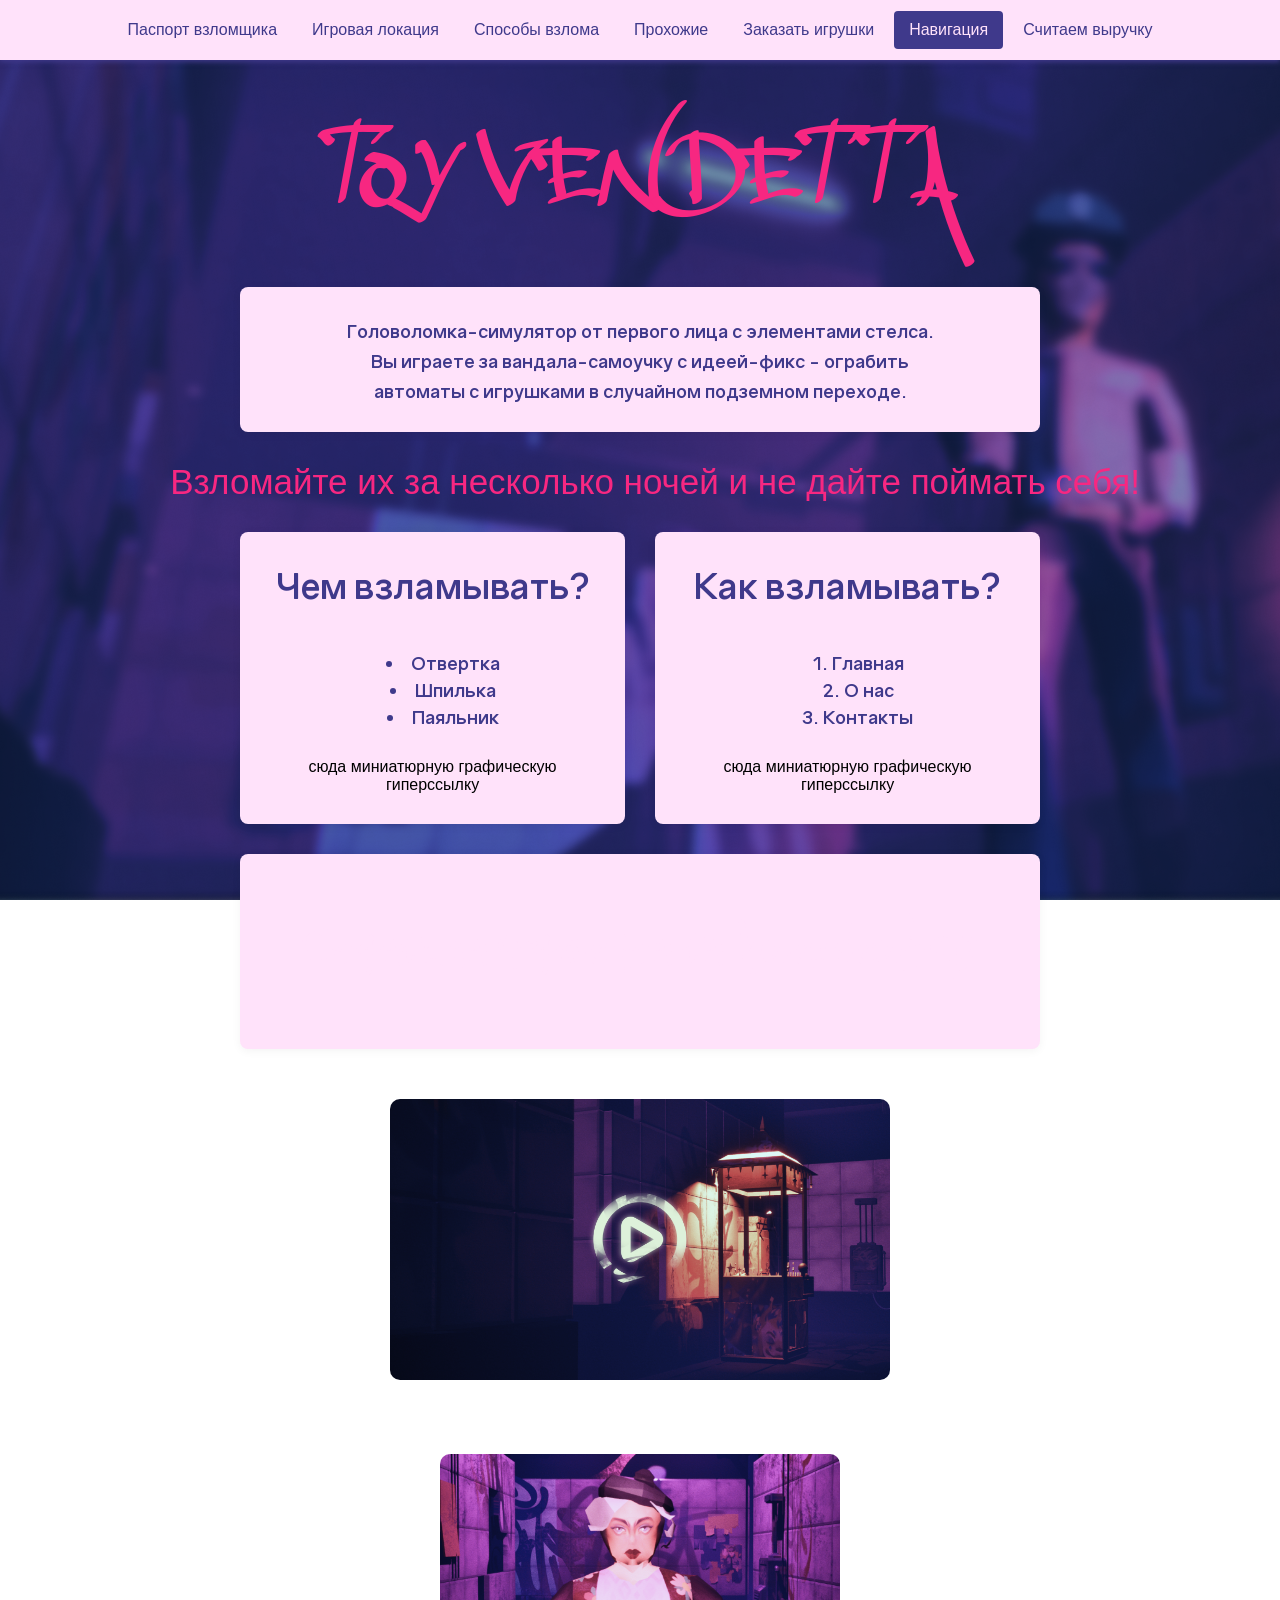
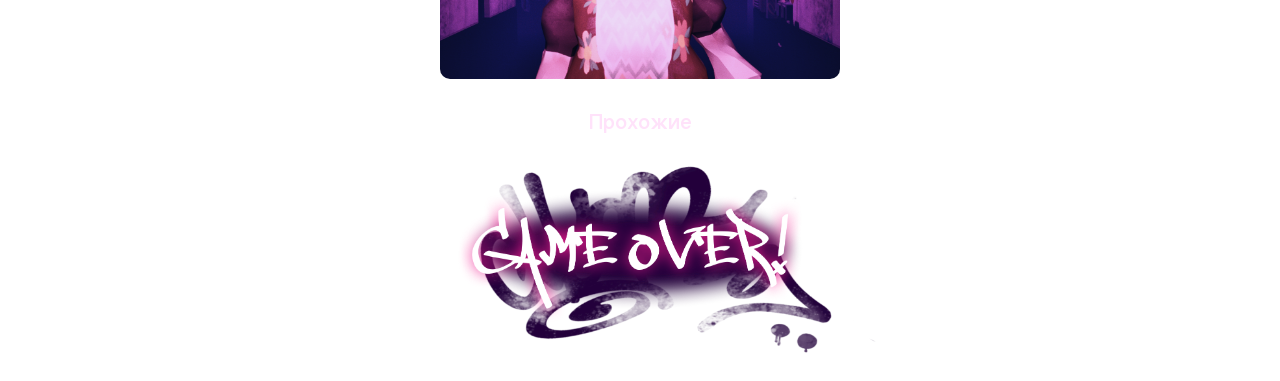
==== index.html @ fc7d69af "Test base materials" ====
<!DOCTYPE html>
<html lang="ru">
<head>
    <meta charset="UTF-8">
    <meta name="viewport" content="width=device-width, initial-scale=1.0">
    <title>Навигация</title>
    <!-- Подключаем внешний CSS файл -->
    <link rel="stylesheet" href="styles.css">
</head>
<body>

    <!-- Меню -->
    <nav class="navbar">
        <ul class="navbar-nav">
            <li><a href="./Passport.html">Паспорт взломщика</a></li>
            <li><a href="./Location.html">Игровая локация</a></li>
            <li><a href="./Howtohack.html">Способы взлома</a></li>
            <li><a href="./Strangers.html">Прохожие</a></li>
            <li><a href="./form.html">Заказать игрушки</a></li>
            <li><a href="./index.html" class="active">Навигация</a></li>
            <li><a href="./algebraic_problem.html">Считаем выручку</a></li>
        </ul>
    </nav>

    <h1 class="pink big thin tagtype">TOY VENDETTA</h1>

<div class="content-container center-text">
      <p class="purple small thin gravity">Головоломка-симулятор от первого лица с элементами стелса.</p>
         <p class="purple small thin gravity">Вы играете за вандала-самоучку с идеей-фикс - ограбить</p>
         <p class="purple small thin gravity">автоматы с игрушками в случайном подземном переходе.</p>
</div>

<h3 class="pink middle thin center-text">Взломайте их за несколько ночей и не дайте поймать себя!</h3>

<div class="content-row">
    <div class="content-container center-text">
    <h1 class="purple middle thin gravity">Чем взламывать?</h1>
         <ul>
            <li class="purple small thin gravity">Отвертка</li>
            <li class="purple small thin gravity">Шпилька</li>
            <li class="purple small thin gravity">Паяльник</li>
        </ul>
    сюда миниатюрную графическую гиперссылку
    </div>

    <div class="content-container center-text">
      <h1 class="purple middle thin gravity">Как взламывать?</h1>
        <ol>
            <li class="purple small thin gravity">Главная</li>
            <li class="purple small thin gravity">О нас</li>
            <li class="purple small thin gravity">Контакты</li>
        </ol>
     сюда миниатюрную графическую гиперссылку
    </div>
</div>

<div class="content-container center-text">
<p class="link-block">
    <a href="https://hsedesign.ru/project/toy-vendetta-gejm-dizajn-75f2f31fddfb4a32b605a07e4a5bf88e"
       class="highlight"
       target="_blank">Страница проекта на hse.design</a>
</p>
</div>

<p class="link-block">
    <a href="https://kinescope.io/v3mWEdd38wf9wGVhKZp3UG" target="_blank">
        <img src="video.jpg" alt="Страница проекта на hse.design" class="preview-img">
    </a>
</p>

<!-- див с картинкой-ссылкой и подписью -->
<div class="img-block">
    <a href="./Strangers.html">
        <img src="strangers.png" alt="Нажми, чтобы узнать, " class="img-block-img">
    </a>
    <p class="img-block-caption">Прохожие</p>
</div>

<img src="game_over.png" alt="Описание картинки">

</body>
</html>
---- styles.css ----
/* базовые настройки */
body {
    margin: 0;
    font-family: 'Verdana', Tahoma, Geneva, Verdana, sans-serif;
    background-image: url('background.png');
    background-size: cover;
    background-repeat: no-repeat;
    background-attachment: fixed;
    padding-top: 70px;
}

/* шрифты */
@font-face {
    font-family: 'tagtype';
    src: url('tagtype.ttf');
}
@font-face {
    font-family: 'gravity';
    src: url('gravity.ttf');
}

.tagtype { font-family: 'tagtype', sans-serif; }
.gravity { font-family: 'gravity', sans-serif; }

/* цвета и размеры */
.purple { color: #FFE2FA; }
.pink   { color: rgb(247, 39, 129); }

.big {
    font-size: 100px;
    margin-bottom: 40px;   /* ← отступ снизу */
}
.middle { font-size: 35px; }
.small  { font-size: 18px; }

.bold { font-weight: 700; }
.thin { font-weight: 100; }

/* навигационная панель */
.navbar {
    position: fixed;
    top: 0;
    left: 0;
    width: 100%;
    background-color: #FFE2FA;
    box-shadow: 0 2px 5px #3F398B;
    z-index: 1000;
}

.navbar-nav {
    display: flex;
    justify-content: center;
    align-items: center;
    list-style: none;
    margin: 0;
    padding: 0;
    height: 60px;
    gap: 5px;
}

.navbar-nav a {
    display: block;
    padding: 10px 15px;
    text-decoration: none;
    color: #3F398B;
    font-weight: 500;
    border-radius: 4px;
    transition: all 0.3s ease;
}

.navbar-nav a:hover {
    background-color: #3F398B;
    color: #FFE2FA;
}

.navbar-nav a.active {
    background-color: #3F398B;
    color: #FFE2FA;
}

/* заголовки и параграфы */
h1 {
    margin-top: 3px;
    margin-bottom: 30px;
    margin-left: 30px;
}

h3 {
    margin-top: 3px;
    margin-bottom: 30px;
    margin-left: 30px;
}

p {
    margin-top: 3px;
    margin-bottom: 0;
    margin-left: 30px;
}

p.tagtype {
    margin-top: 0;
    margin-bottom: 0;
}

/* контейнер контента */
.content-container {
    width: 740px;    /* ← ширина ровно 600px, не больше и не меньше */
    margin: 0 auto 30px auto;
    padding: 30px;
    background-color: #FFE2FA; /* запасной цвет */
    background-size: cover;        /* картинка растянута по размеру блока */
    background-position: center;   /* выравнивание по центру */
    background-repeat: no-repeat;  /* не повторять плиткой */
    border-radius: 8px;
    box-shadow: 0 2px 10px rgba(0, 0, 0, 0.05);
    display: flex;
    flex-direction: column;
    gap: 5px;
}

/* компенсация отступов у детей */
.content-container h1,
.content-container h3,
.content-container p {
    margin-left: 0;
}

/* текст внутри контейнера должен быть тёмным, а не сливаться с фоном */
.content-container .purple {
    color: #3F398B;
}

/* списки внутри контейнера — с маркерами и отступом (для дивов) */
.content-container ul,
.content-container ol {
    padding-left: 20px;
    list-style-position: inside;
}

/* списки внутри дивов, где текст центрируется */
.content-container.center-text ul {
    list-style-type: disc;
}
.content-container.center-text ol {
    list-style-type: decimal;
}

/* небольшие отступы между пунктами списка в дивах */
.content-container li {
    margin-bottom: 5px;
}

/* поля ввода */
.content-container textarea {
    width: 100%;
    box-sizing: border-box;
    padding: 8px;
    border: 1px solid #FFE2FA;
    border-radius: 4px;
    font-family: inherit;
}

.content-container input[type="number"],
.content-container input[type="text"] {
    padding: 5px;
    border: 1px solid #FFE2FA;
    border-radius: 4px;
}

.content-container input[type="button"] {
    padding: 8px 15px;
    background-color: #3F398B;
    color: #FFE2FA;
    border: none;
    border-radius: 4px;
    cursor: pointer;
    transition: background 0.3s;
}

.content-container input[type="button"]:hover {
    background-color: #3F398B;
    .content-container {
    width: 600px;    /* ← ширина ровно 600px, не больше и не меньше */
}
}

/* списки на странице (вне контейнеров) */
ul, ol {
    padding-left: 20px;
    margin-top: 10px;
    margin-bottom: 20px;
    list-style-position: inside;
}

/* центрирование текста вне контейнеров */
body > h1,
body > p,
body > ul,
body > ol {
    text-align: center;
}

body > ul,
body > ol {
    padding-left: 0;
    list-style-position: inside;
}

body > h1,
body > p {
    margin-left: 0;
}

/* блок со ссылкой (текст или картинка) */
.link-block {
    text-align: center;
    margin-top: 0;
    margin-bottom: 20px;
    margin-bottom: 30px;   /* ← отступ снизу */
}

/* ссылка */
.highlight {
    color: #FFE2FA;
    text-decoration: none;
    font-size: 60px;
    font-family: 'tagtype', sans-serif;
}

.highlight:hover {
    color: rgb(247, 39, 129);
}

/* картинка-ссылка */
.preview-img {
    display: inline-block;
    width: 100%;
    max-width: 500px;
    height: auto;
    border-radius: 10px;
    transition: transform 0.3s ease, box-shadow 0.3s ease;
}

.preview-img:hover {
    transform: scale(1.03);
    box-shadow: 0 8px 20px rgba(0, 0, 0, 0.25);
}

/* два блока в одну строку */
.content-row {
    display: flex;
    gap: 30px;
    max-width: 800px;
    margin: 0 auto 30px auto;
    align-items: flex-start;
}

.content-row .content-container {
    flex: 1;
    margin: 0;
    max-width: none;
}

/* на узких экранах — блоки в столбик */
@media (max-width: 700px) {
    .content-row {
        flex-direction: column;
    }
}

/* выравнивание текста по центру внутри дива */
.center-text {
    text-align: center;
}

img {
    max-width: 500px;    /* ← уменьшение: не больше 500px по ширине */
    width: 100%;         /* сжимается, если экран уже 500px */
    height: auto;        /* пропорции сохраняются */
    display: block;      /* убирает зазор под картинкой */
    margin: 20px auto;   /* ← центрирование по горизонтали + отступы сверху/снизу */
}

/* див с картинкой */
.img-block {
    display: flex;
    flex-direction: column;         /* картинка сверху, подпись снизу */
    align-items: center;            /* центрируем по горизонтали */
    text-align: center;
    margin: 30px auto;              /* отступы сверху/снизу + центрирование по горизонтали */
    max-width: 500px;               /* ограничение ширины дива */
}

/* картинка-ссылка */
.img-block-img {
    width: 100%;                    /* растягивается по ширине дива */
    max-width: 400px;               /* ← максимальная ширина картинки, меняй */
    height: auto;                   /* пропорции сохраняются */
    display: block;
    border-radius: 10px;            /* скругление углов */
    transition: transform 0.3s ease, box-shadow 0.3s ease;
}

/* эффект при наведении */
.img-block-img:hover {
    transform: scale(1.03);
    box-shadow: 0 8px 20px rgba(0, 0, 0, 0.25);
}

/* подпись под картинкой */
.img-block-caption {
    margin: 10px 0 0 0;             /* отступ от картинки */
    font-size: 20px;                /* ← размер шрифта */
    color: #FFE2FA;                 /* ← цвет текста */
    font-family: 'gravity', sans-serif;  /* ← шрифт */
    font-weight: 500;
    line-height: 1.2;
}
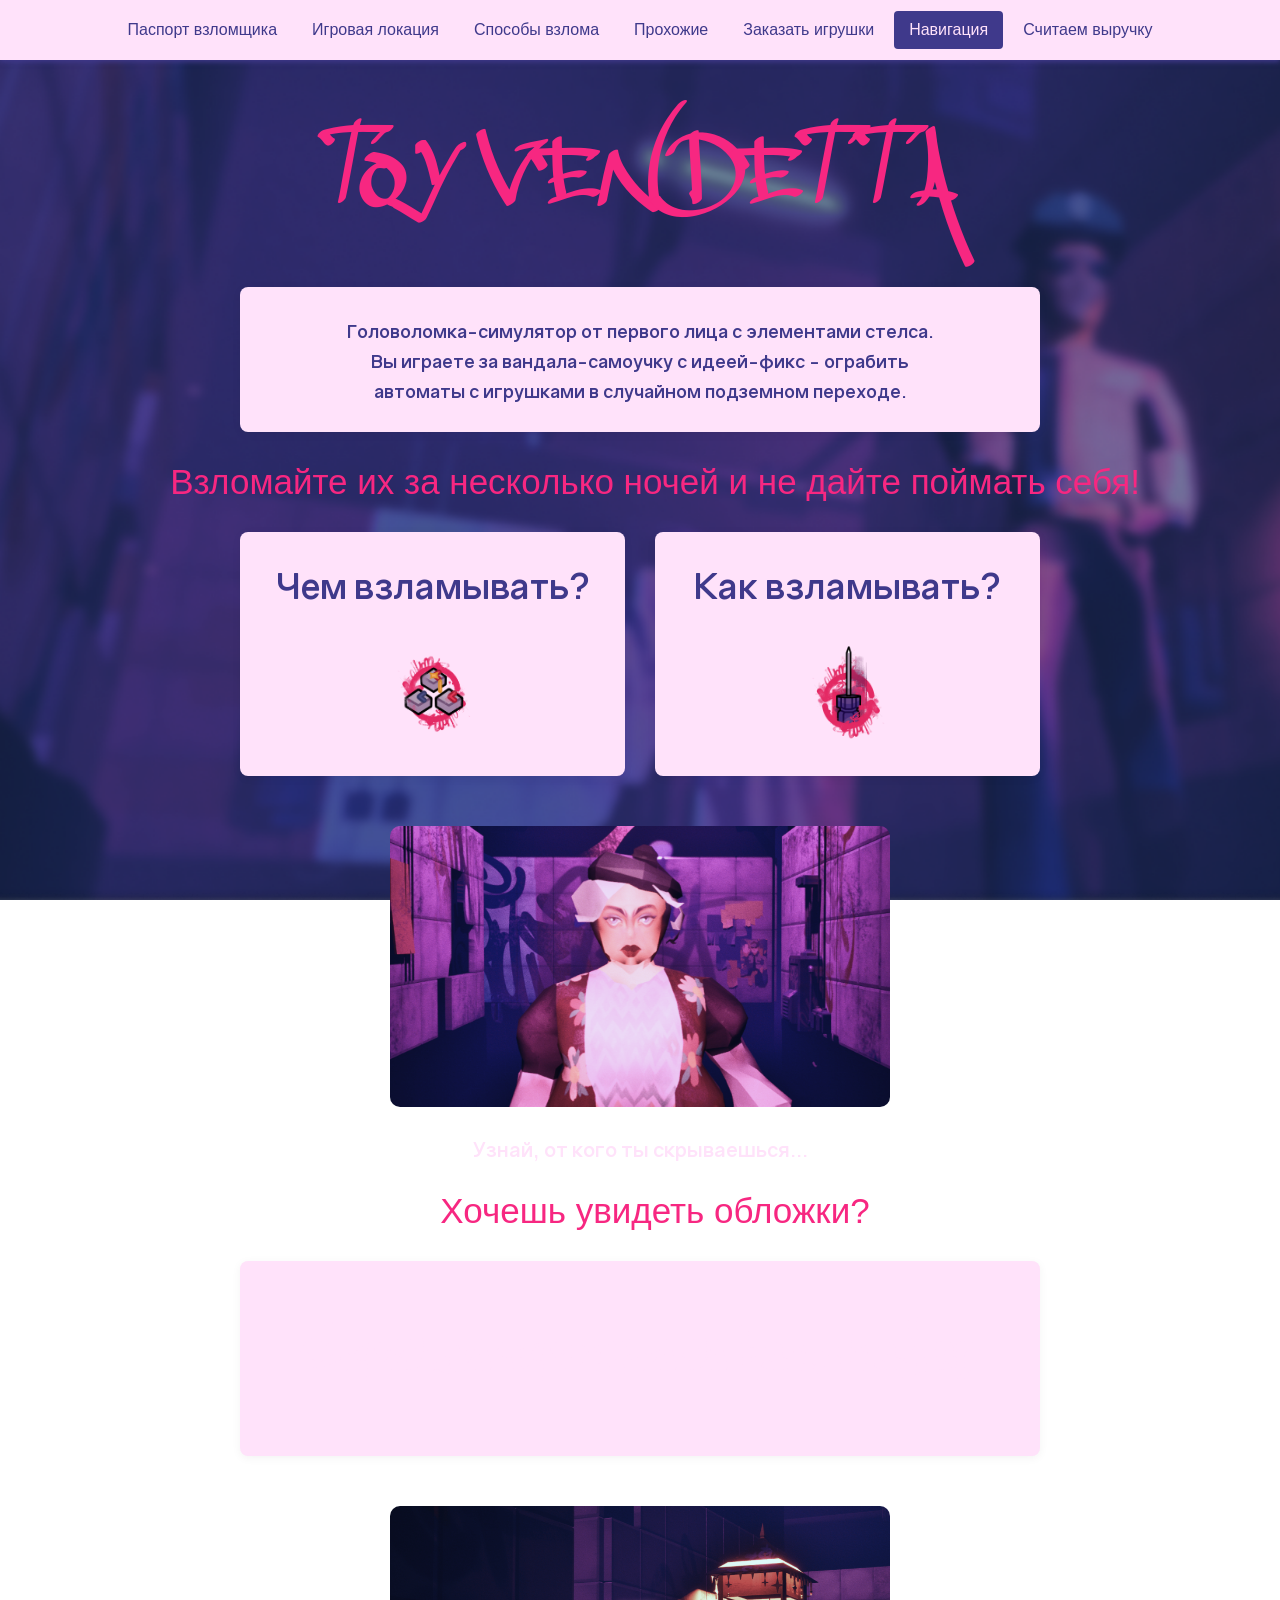
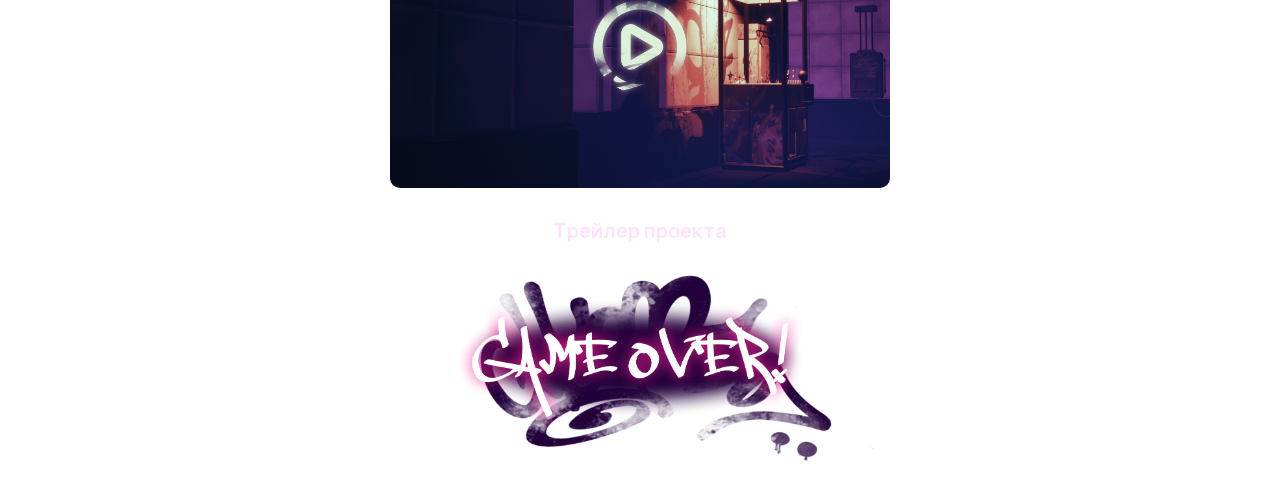
==== commit cbda94c4: "Iteration 1" ====
--- a/index.html
+++ b/index.html
@@ -34,25 +34,35 @@
 
 <div class="content-row">
     <div class="content-container center-text">
-    <h1 class="purple middle thin gravity">Чем взламывать?</h1>
-         <ul>
-            <li class="purple small thin gravity">Отвертка</li>
-            <li class="purple small thin gravity">Шпилька</li>
-            <li class="purple small thin gravity">Паяльник</li>
-        </ul>
-    сюда миниатюрную графическую гиперссылку
+        <h1 class="purple middle thin gravity">Чем взламывать?</h1>
+        <a href="Howtohack.html#What">
+            <div class="zoom-icon">
+                <img src="micro_2.png" alt="Чем взламывать">
+            </div>
+        </a>
     </div>
 
     <div class="content-container center-text">
-      <h1 class="purple middle thin gravity">Как взламывать?</h1>
-        <ol>
-            <li class="purple small thin gravity">Главная</li>
-            <li class="purple small thin gravity">О нас</li>
-            <li class="purple small thin gravity">Контакты</li>
-        </ol>
-     сюда миниатюрную графическую гиперссылку
+        <h1 class="purple middle thin gravity">Как взламывать?</h1>
+        <a href="Howtohack.html#How">
+            <div class="zoom-icon">
+                <img src="micro_1.png" alt="Как взламывать">
+            </div>
+        </a>
     </div>
 </div>
+
+<!-- див с картинкой-ссылкой и подписью -->
+<div class="img-block">
+    <a href="./Strangers.html">
+        <img src="strangers.png" alt="Нажми, чтобы узнать,от кого ты будешь скрываться... " class="img-block-img">
+    </a>
+    <p class="img-block-caption">Узнай, от кого ты скрываешься...</p>
+</div>
+
+<h3 class="pink middle thin center-text">
+    <a href="Location.html#Cover">Хочешь увидеть обложки?</a>
+</h3>
 
 <div class="content-container center-text">
 <p class="link-block">
@@ -62,21 +72,15 @@
 </p>
 </div>
 
-<p class="link-block">
-    <a href="https://kinescope.io/v3mWEdd38wf9wGVhKZp3UG" target="_blank">
-        <img src="video.jpg" alt="Страница проекта на hse.design" class="preview-img">
-    </a>
-</p>
-
 <!-- див с картинкой-ссылкой и подписью -->
 <div class="img-block">
-    <a href="./Strangers.html">
-        <img src="strangers.png" alt="Нажми, чтобы узнать, " class="img-block-img">
+    <a href="https://kinescope.io/v3mWEdd38wf9wGVhKZp3UG">
+        <img src="video.jpg" alt="Нажми, чтобы узнать,от кого ты будешь скрываться... " class="img-block-img">
     </a>
-    <p class="img-block-caption">Прохожие</p>
+    <p class="img-block-caption">Трейлер проекта</p>
 </div>
 
-<img src="game_over.png" alt="Описание картинки">
+<img src="game_over.png" alt="конец">
 
 </body>
 </html>
--- a/styles.css
+++ b/styles.css
@@ -28,7 +28,7 @@
 
 .big {
     font-size: 100px;
-    margin-bottom: 40px;   /* ← отступ снизу */
+    margin-bottom: 40px;
 }
 .middle { font-size: 35px; }
 .small  { font-size: 18px; }
@@ -104,13 +104,13 @@
 
 /* контейнер контента */
 .content-container {
-    width: 740px;    /* ← ширина ровно 600px, не больше и не меньше */
+    width: 740px;
     margin: 0 auto 30px auto;
     padding: 30px;
-    background-color: #FFE2FA; /* запасной цвет */
-    background-size: cover;        /* картинка растянута по размеру блока */
-    background-position: center;   /* выравнивание по центру */
-    background-repeat: no-repeat;  /* не повторять плиткой */
+    background-color: #FFE2FA;
+    background-size: cover;
+    background-position: center;
+    background-repeat: no-repeat;
     border-radius: 8px;
     box-shadow: 0 2px 10px rgba(0, 0, 0, 0.05);
     display: flex;
@@ -125,19 +125,18 @@
     margin-left: 0;
 }
 
-/* текст внутри контейнера должен быть тёмным, а не сливаться с фоном */
+/* текст внутри контейнера должен быть тёмным */
 .content-container .purple {
     color: #3F398B;
 }
 
-/* списки внутри контейнера — с маркерами и отступом (для дивов) */
+/* списки внутри контейнера */
 .content-container ul,
 .content-container ol {
     padding-left: 20px;
     list-style-position: inside;
 }
 
-/* списки внутри дивов, где текст центрируется */
 .content-container.center-text ul {
     list-style-type: disc;
 }
@@ -145,7 +144,6 @@
     list-style-type: decimal;
 }
 
-/* небольшие отступы между пунктами списка в дивах */
 .content-container li {
     margin-bottom: 5px;
 }
@@ -179,9 +177,6 @@
 
 .content-container input[type="button"]:hover {
     background-color: #3F398B;
-    .content-container {
-    width: 600px;    /* ← ширина ровно 600px, не больше и не меньше */
-}
 }
 
 /* списки на странице (вне контейнеров) */
@@ -215,8 +210,7 @@
 .link-block {
     text-align: center;
     margin-top: 0;
-    margin-bottom: 20px;
-    margin-bottom: 30px;   /* ← отступ снизу */
+    margin-bottom: 30px;
 }
 
 /* ссылка */
@@ -252,67 +246,397 @@
     gap: 30px;
     max-width: 800px;
     margin: 0 auto 30px auto;
-    align-items: flex-start;
+    align-items: stretch;   /* ← было flex-start, стало stretch — блоки одной высоты */
 }
 
 .content-row .content-container {
-    flex: 1;
+    flex: 1 1 0;            /* ← flex-grow: 1, flex-shrink: 1, flex-basis: 0 — блоки строго равны */
+    width: auto;            /* ← перебиваем .content-container { width: 740px } */
+    max-width: none;
     margin: 0;
-    max-width: none;
-}
-
-/* на узких экранах — блоки в столбик */
-@media (max-width: 700px) {
-    .content-row {
-        flex-direction: column;
-    }
-}
-
+    min-width: 0;           /* ← чтобы длинные слова не растягивали блок */
+}
 /* выравнивание текста по центру внутри дива */
 .center-text {
     text-align: center;
 }
 
+/* ===== ОБЩИЙ СТИЛЬ КАРТИНОК ===== */
 img {
-    max-width: 500px;    /* ← уменьшение: не больше 500px по ширине */
-    width: 100%;         /* сжимается, если экран уже 500px */
-    height: auto;        /* пропорции сохраняются */
-    display: block;      /* убирает зазор под картинкой */
-    margin: 20px auto;   /* ← центрирование по горизонтали + отступы сверху/снизу */
+    max-width: 500px;
+    width: 100%;
+    height: auto;
+    display: block;
+    margin: 20px auto;
 }
 
 /* див с картинкой */
 .img-block {
     display: flex;
-    flex-direction: column;         /* картинка сверху, подпись снизу */
-    align-items: center;            /* центрируем по горизонтали */
+    flex-direction: column;
+    align-items: center;
     text-align: center;
-    margin: 30px auto;              /* отступы сверху/снизу + центрирование по горизонтали */
-    max-width: 500px;               /* ограничение ширины дива */
-}
-
-/* картинка-ссылка */
+    margin: 30px auto;
+    max-width: 500px;
+}
+
 .img-block-img {
-    width: 100%;                    /* растягивается по ширине дива */
-    max-width: 400px;               /* ← максимальная ширина картинки, меняй */
-    height: auto;                   /* пропорции сохраняются */
-    display: block;
-    border-radius: 10px;            /* скругление углов */
+    width: 100%;
+    max-width: 600px;
+    height: auto;
+    display: block;
+    border-radius: 10px;
     transition: transform 0.3s ease, box-shadow 0.3s ease;
 }
 
-/* эффект при наведении */
 .img-block-img:hover {
     transform: scale(1.03);
-    box-shadow: 0 8px 20px rgba(0, 0, 0, 0.25);
-}
-
-/* подпись под картинкой */
+}
+
 .img-block-caption {
-    margin: 10px 0 0 0;             /* отступ от картинки */
-    font-size: 20px;                /* ← размер шрифта */
-    color: #FFE2FA;                 /* ← цвет текста */
-    font-family: 'gravity', sans-serif;  /* ← шрифт */
+    margin: 10px 0 0 0;
+    font-size: 20px;
+    color: #FFE2FA;
+    font-family: 'gravity', sans-serif;
     font-weight: 500;
     line-height: 1.2;
-}+}
+
+/* ===== ГАЛЕРЕЯ 1: КАРТИНКИ В ОДНУ СТРОКУ ===== */
+.gallery_howtohack {
+    display: flex;
+    flex-direction: row;
+    gap: 40px;
+    justify-content: center;
+    align-items: center;
+    flex-wrap: nowrap;
+    margin: 20px auto;
+}
+
+.gallery_howtohack img {
+    width: 800px;           /* ← уменьшил: 400px слишком много для двух картинок */
+    height: 500px;
+    max-width: 800px;       /* ← совпадает с width */
+    display: inline-block;
+    margin: 0;              /* ← ИСПРАВЛЕНО: было margin: 1 */
+    object-fit: cover;
+    border-radius: 8px;
+    transition: transform 0.3s ease, box-shadow 0.3s ease;
+}
+
+/* ===== ГАЛЕРЕЯ 2: КАРТИНКИ В ОДНУ СТРОКУ ===== */
+.gallery_cover {
+    display: flex;
+    flex-direction: row;
+    gap: 40px;
+    justify-content: center;
+    align-items: center;
+    flex-wrap: nowrap;
+    margin: 20px auto;
+}
+
+.gallery_cover img {
+    width: 800px;           /* ← уменьшил: 400px слишком много для двух картинок */
+    height: 1200px;
+    max-width: 800px;       /* ← совпадает с width */
+    display: inline-block;
+    margin: 0;              /* ← ИСПРАВЛЕНО: было margin: 1 */
+    object-fit: cover;
+    border-radius: 8px;
+    transition: transform 0.3s ease, box-shadow 0.3s ease;
+}
+
+/* Контейнер-обёртка, который будет зумиться */
+.zoom-icon {
+    display: inline-block;    /* чтобы div был по размеру картинки, а не на всю ширину */
+    width: 100px;              /* задаём размер блока */
+    height: 100px;
+    transition: transform 0.3s ease;  /* плавность */
+    cursor: pointer;
+}
+
+/* Картинка внутри блока — просто заполняет его */
+.zoom-icon img {А
+    width: 100%;
+    height: 100%;
+    max-width: none;          /* перебиваем общий img { max-width: 500px } */
+    display: block;           /* убираем зазор под картинкой */
+    margin: 0;                /* перебиваем общий img { margin: 20px auto } */
+    object-fit: cover;
+    border-radius: 8px;
+}
+
+h3 a {
+    color: inherit;         /* наследует цвет от h3 (.pink) */
+    text-decoration: none;  /* убирает подчёркивание */
+}
+
+h3 a:hover {
+    color: rgb(247, 39, 129);  /* или ваш цвет при наведении */
+}
+
+/* Зум при наведении НА БЛОК */
+.zoom-icon:hover {
+    transform: scale(1.3);
+    position: relative;
+    z-index: 10;
+}
+#What,
+#How {
+    scroll-margin-top: 80px;
+}
+/* ===== ТАБЛИЦА ПО ЗАДАНИЮ ===== */
+
+/* Ссылки-якоря не должны ломать поток */
+a[id] {
+    scroll-margin-top: 80px;
+    display: block;
+    height: 0;
+    visibility: hidden;
+}
+
+/* Подпись под картинкой в ячейке */
+.caption {
+    display: block;
+    font-size: 12px;
+    text-align: center;
+    color: #3F398B;
+}
+
+/* Текст поверх фоновой картинки — с подложкой, чтобы читался */
+.on-bg {
+    background-color: rgba(255, 226, 250, 0.7);
+    padding: 4px 8px;
+    border-radius: 4px;
+    font-weight: 600;
+    color: #3F398B;
+}
+
+/* Заголовки внутри таблицы */
+table h2,
+table h3 {
+    margin-top: 0;
+    color: #3F398B;
+}
+
+/* Параграфы внутри таблицы */
+table p {
+    margin: 0 0 8px 0;
+    color: #333;
+}
+
+/* Общий стиль картинок внутри таблицы — перебиваем общий img */
+table img {
+    max-width: 100%;
+    height: auto;
+    display: block;
+    margin: 0;
+}
+
+/* Картинки с выравниванием влево/вправо внутри ячейки */
+td[align="right"] img {
+    margin-left: auto;
+    margin-right: 0;
+}
+
+/* Ссылки в нижней части страницы */
+p a {
+    color: #3F398B;
+    text-decoration: none;
+    font-weight: 600;
+    padding: 0 5px;
+}
+
+p a:hover {
+    color: rgb(247, 39, 129);
+    text-decoration: underline;
+}
+
+/* ===== ТАБЛИЦА ПО ЗАДАНИЮ ===== */
+
+/* Якоря не ломают поток и учитывают фиксированное меню */
+a[id] {
+    scroll-margin-top: 80px;
+    display: block;
+    height: 0;
+    visibility: hidden;
+}
+
+/* Подпись под картинкой в ячейке */
+.caption {
+    display: block;
+    font-size: 12px;
+    text-align: center;
+    color: #3F398B;
+    font-family: 'gravity', sans-serif;
+}
+
+/* Текст поверх фоновой картинки — с подложкой, чтобы читался */
+.on-bg {
+    background-color: rgba(255, 226, 250, 0.8);
+    padding: 4px 10px;
+    border-radius: 4px;
+    font-weight: 600;
+    color: #3F398B;
+    font-family: 'gravity', sans-serif;
+    display: inline-block;
+}
+
+/* Заголовки внутри таблицы */
+table h2,
+table h3 {
+    margin-top: 0;
+    color: #3F398B;
+    font-family: 'gravity', sans-serif;
+}
+
+/* Параграфы внутри таблицы */
+table p {
+    margin: 0 0 8px 0;
+    color: #333;
+}
+
+/* Общий стиль картинок внутри таблицы — перебиваем общий img */
+table img {
+    max-width: 100%;
+    height: auto;
+    display: block;
+    margin: 0;
+}
+
+/* Картинки с выравниванием вправо внутри ячейки */
+td[align="right"] img {
+    margin-left: auto;
+    margin-right: 0;
+}
+
+/* Ссылки в нижней части страницы */
+p a {
+    color: #3F398B;
+    text-decoration: none;
+    font-weight: 600;
+    padding: 0 5px;
+}
+
+p a:hover {
+    color: rgb(247, 39, 129);
+    text-decoration: underline;
+}
+
+/* Утолщаем границы всех ячеек таблицы */
+table td,
+table th {
+    border: 5px solid red;
+}
+
+/* Убираем двойные линии, если они есть */
+table {
+    border-collapse: separate;
+    border-spacing: 15px;
+}
+
+/* ============================================ */
+/* ============== ПАСПОРТ ВЗЛОМЩИКА =========== */
+/* ============================================ */
+
+/* --- Контейнер паспорта ---
+   Это "рамка", внутри которой позиционируются все элементы.
+   Здесь задаётся фон-шаблон и размеры паспорта.
+   Фон привязан именно к этому блоку, а не ко всей странице. */
+.passport {
+    position: relative;              /* точка отсчёта для всех absolute-детей */
+    width: 1366px;                   /* ширина паспорта (как у шаблона) */
+    height: 768px;                   /* высота паспорта (как у шаблона) */
+    margin: 80px auto 0 auto;        /* 80px от меню сверху + центрирование по горизонтали */
+    background-image: url('passport_shablon.png');  /* картинка-шаблон паспорта */
+    background-size: cover;          /* растянуть на весь блок */
+    background-position: center top; /* выровнять по центру сверху */
+    background-repeat: no-repeat;    /* не повторять плиткой */
+}
+
+/* --- Общие стили для ВСЕХ строк паспорта ---
+   Применяется к каждому <div>, который лежит прямо внутри .passport.
+   Здесь задаётся: absolute, цвет текста, шрифт, размер.
+   Если нужно поменять цвет ВСЕГО текста паспорта — меняй здесь. */
+.passport > div {
+    position: absolute;              /* координаты left/top от угла .passport */
+    color: #000000;                  /* чёрный цвет текста (перебивает белый из styles.css) */
+    font-family: 'Verdana', sans-serif;
+    font-size: 14px;                 /* размер шрифта всех строк */
+    font-weight: 600;                /* полужирный — чтобы читалось на шаблоне */
+}
+
+/* ============================================ */
+/* ============ КООРДИНАТЫ СТРОК ============== */
+/* ============================================ */
+/* left  → сдвиг от ЛЕВОГО края паспорта (больше = правее)  */
+/* top   → сдвиг от ВЕРХНЕГО края паспорта (больше = ниже)  */
+/* width → ширина блока (для длинного текста, чтобы переносился) */
+/* ============================================ */
+
+/* --- Строка "Отделом УФМС России по г. Москве по району Хамовники" ---
+   Самая длинная строка, поэтому ей задана width — чтобы текст
+   переносился на несколько строк, а не растягивался в одну линию. */
+.passport .issued {
+    left: 700px;                     /* сдвиг вправо */
+    top: 200px;                      /* сдвиг вниз */
+    width: 500px;                    /* ограничение ширины — текст переносится */
+}
+
+/* --- Строка "02.04.2022" (дата выдачи) ---
+   Короткая строка, width не нужна. */
+.passport .date_of_issue {
+    left: 700px;
+    top: 240px;
+}
+
+/* --- Строка "Кришталь" (фамилия) ---
+   Первая строка ФИО. От неё отсчитываются остальные строки ФИО. */
+.passport .fio {
+    left: 700px;
+    top: 400px;
+}
+
+/* --- Строка "Елена" (имя) ---
+   Обычно на 30px ниже фамилии. */
+.passport .name {
+    left: 700px;
+    top: 430px;
+}
+
+/* --- Строка "Владимировна" (отчество) ---
+   Ещё на 30px ниже имени. */
+.passport .middle_name {
+    left: 700px;
+    top: 460px;
+}
+
+/* --- Строка "Жен" (пол) ---
+   Ниже отчества. */
+.passport .gender {
+    left: 700px;
+    top: 490px;
+}
+
+/* --- Строка "14.03.2006" (дата рождения) ---
+   Самая нижняя строка в блоке ФИО. */
+.passport .data_b {
+    left: 700px;
+    top: 520px;
+}
+
+/* --- Паспорт --- */
+.passport .img {
+    left: 50%;                       /* сдвиг к центру по горизонтали */
+    top: 50%;                        /* сдвиг к центру по вертикали */
+    transform: translate(-50%, -50%); /* компенсация: сдвигает на половину своего размера */
+}
+
+/* --- Сама картинка внутри .img ---
+   Здесь задаются размеры фото и его обрезка. */
+.passport .img img {
+    display: block;                  /* убирает зазор под картинкой */
+    width: 600px;                    /* ширина фото */
+    height: 700px;                   /* высота фото */
+    object-fit: cover;               /* фото заполняет рамку, обрезая лишнее */
+}
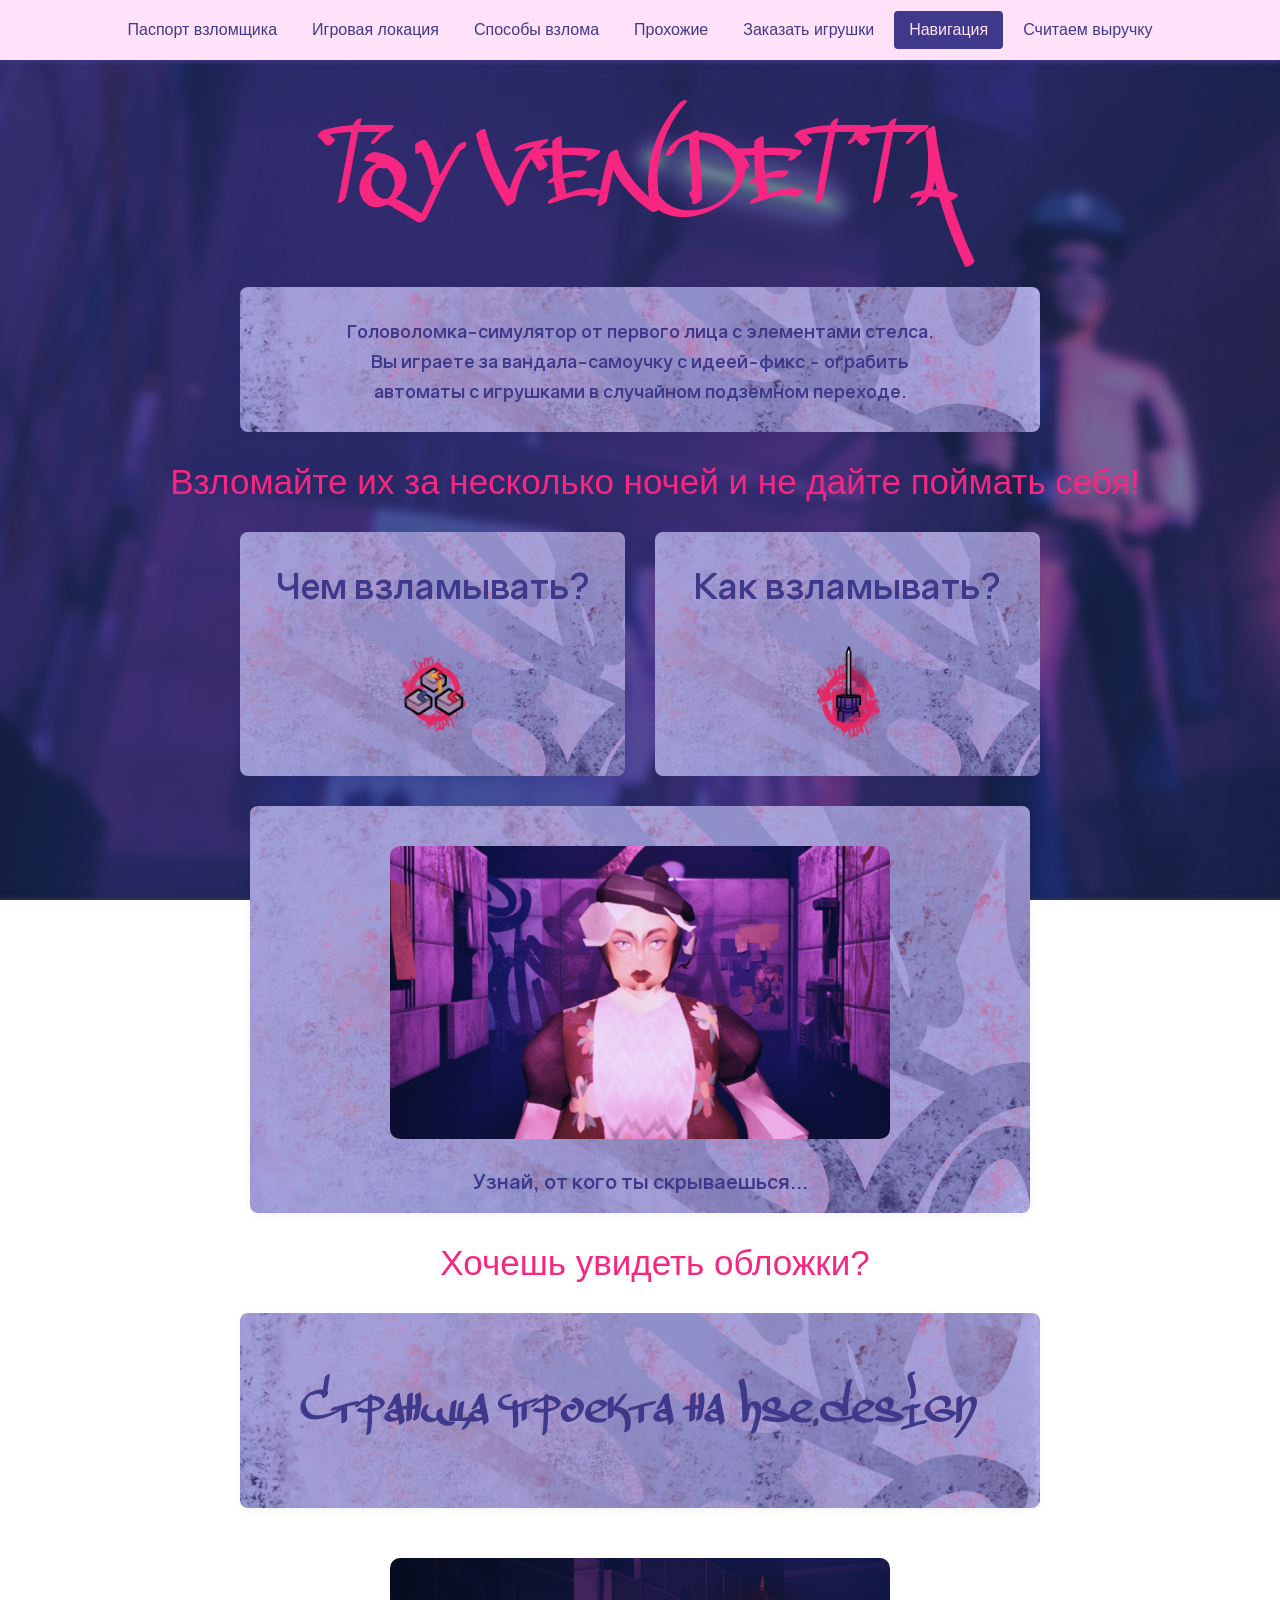
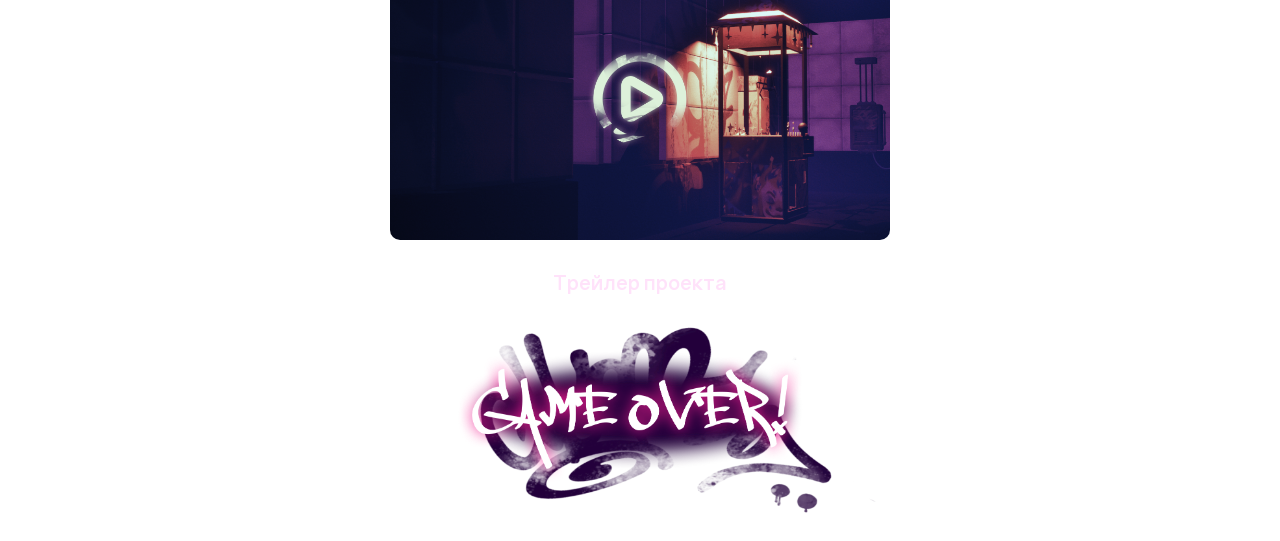
==== commit 6025c717: "Final" ====
--- a/index.html
+++ b/index.html
@@ -24,7 +24,7 @@
 
     <h1 class="pink big thin tagtype">TOY VENDETTA</h1>
 
-<div class="content-container center-text">
+<div class="content-container center-text bg-div-3">
       <p class="purple small thin gravity">Головоломка-симулятор от первого лица с элементами стелса.</p>
          <p class="purple small thin gravity">Вы играете за вандала-самоучку с идеей-фикс - ограбить</p>
          <p class="purple small thin gravity">автоматы с игрушками в случайном подземном переходе.</p>
@@ -33,7 +33,7 @@
 <h3 class="pink middle thin center-text">Взломайте их за несколько ночей и не дайте поймать себя!</h3>
 
 <div class="content-row">
-    <div class="content-container center-text">
+    <div class="content-container center-text bg-div-3">
         <h1 class="purple middle thin gravity">Чем взламывать?</h1>
         <a href="Howtohack.html#What">
             <div class="zoom-icon">
@@ -42,7 +42,7 @@
         </a>
     </div>
 
-    <div class="content-container center-text">
+    <div class="content-container center-text bg-div-3">
         <h1 class="purple middle thin gravity">Как взламывать?</h1>
         <a href="Howtohack.html#How">
             <div class="zoom-icon">
@@ -52,19 +52,21 @@
     </div>
 </div>
 
-<!-- див с картинкой-ссылкой и подписью -->
-<div class="img-block">
-    <a href="./Strangers.html">
-        <img src="strangers.png" alt="Нажми, чтобы узнать,от кого ты будешь скрываться... " class="img-block-img">
-    </a>
-    <p class="img-block-caption">Узнай, от кого ты скрываешься...</p>
+<!-- Див с фоном div_3, внутри которого картинка-ссылка и подпись -->
+<div class="content-container center-text bg-div-3" style="padding: 20px;">
+    <div class="img-block" style="margin: 0 auto;">
+        <a href="./Strangers.html">
+            <img src="strangers.png" alt="Нажми, чтобы узнать, от кого ты будешь скрываться..." class="img-block-img">
+        </a>
+        <p class="img-block-caption" style="color: #3F398B; gravity; middle margin-top: 15px;">Узнай, от кого ты скрываешься...</p>
+    </div>
 </div>
 
 <h3 class="pink middle thin center-text">
     <a href="Location.html#Cover">Хочешь увидеть обложки?</a>
 </h3>
 
-<div class="content-container center-text">
+<div class="content-container center-text bg-div-3">
 <p class="link-block">
     <a href="https://hsedesign.ru/project/toy-vendetta-gejm-dizajn-75f2f31fddfb4a32b605a07e4a5bf88e"
        class="highlight"
--- a/styles.css
+++ b/styles.css
@@ -26,10 +26,7 @@
 .purple { color: #FFE2FA; }
 .pink   { color: rgb(247, 39, 129); }
 
-.big {
-    font-size: 100px;
-    margin-bottom: 40px;
-}
+.big { font-size: 100px; margin-bottom: 40px; }
 .middle { font-size: 35px; }
 .small  { font-size: 18px; }
 
@@ -68,24 +65,14 @@
     transition: all 0.3s ease;
 }
 
-.navbar-nav a:hover {
-    background-color: #3F398B;
-    color: #FFE2FA;
-}
-
+.navbar-nav a:hover,
 .navbar-nav a.active {
     background-color: #3F398B;
     color: #FFE2FA;
 }
 
 /* заголовки и параграфы */
-h1 {
-    margin-top: 3px;
-    margin-bottom: 30px;
-    margin-left: 30px;
-}
-
-h3 {
+h1, h3 {
     margin-top: 3px;
     margin-bottom: 30px;
     margin-left: 30px;
@@ -137,16 +124,9 @@
     list-style-position: inside;
 }
 
-.content-container.center-text ul {
-    list-style-type: disc;
-}
-.content-container.center-text ol {
-    list-style-type: decimal;
-}
-
-.content-container li {
-    margin-bottom: 5px;
-}
+.content-container.center-text ul { list-style-type: disc; }
+.content-container.center-text ol { list-style-type: decimal; }
+.content-container li { margin-bottom: 5px; }
 
 /* поля ввода */
 .content-container textarea {
@@ -206,19 +186,19 @@
     margin-left: 0;
 }
 
-/* блок со ссылкой (текст или картинка) */
+/* блок со ссылкой */
 .link-block {
     text-align: center;
     margin-top: 0;
     margin-bottom: 30px;
 }
 
-/* ссылка */
 .highlight {
-    color: #FFE2FA;
+    color: #3F398B;
     text-decoration: none;
     font-size: 60px;
     font-family: 'tagtype', sans-serif;
+    font-weight: 100; /* Принудительно тонкий шрифт */
 }
 
 .highlight:hover {
@@ -246,22 +226,20 @@
     gap: 30px;
     max-width: 800px;
     margin: 0 auto 30px auto;
-    align-items: stretch;   /* ← было flex-start, стало stretch — блоки одной высоты */
+    align-items: stretch;
 }
 
 .content-row .content-container {
-    flex: 1 1 0;            /* ← flex-grow: 1, flex-shrink: 1, flex-basis: 0 — блоки строго равны */
-    width: auto;            /* ← перебиваем .content-container { width: 740px } */
+    flex: 1 1 0;
+    width: auto;
     max-width: none;
     margin: 0;
-    min-width: 0;           /* ← чтобы длинные слова не растягивали блок */
-}
-/* выравнивание текста по центру внутри дива */
-.center-text {
-    text-align: center;
-}
-
-/* ===== ОБЩИЙ СТИЛЬ КАРТИНОК ===== */
+    min-width: 0;
+}
+
+.center-text { text-align: center; }
+
+/* стили картинок */
 img {
     max-width: 500px;
     width: 100%;
@@ -270,7 +248,6 @@
     margin: 20px auto;
 }
 
-/* див с картинкой */
 .img-block {
     display: flex;
     flex-direction: column;
@@ -302,92 +279,95 @@
     line-height: 1.2;
 }
 
-/* ===== ГАЛЕРЕЯ 1: КАРТИНКИ В ОДНУ СТРОКУ ===== */
+/* ========================================= */
+/* ГАЛЕРЕЯ: Инструменты и Алгоритм           */
+/* ========================================= */
 .gallery_howtohack {
     display: flex;
     flex-direction: row;
-    gap: 40px;
+    gap: 20px;               
+    justify-content: center; 
+    align-items: center;
+    flex-wrap: wrap;         
+    margin: 20px auto;       
+    max-width: 1000px;       
+    width: 100%;             
+}
+
+.gallery_howtohack img {
+    width: 31%;              /* Ровно по 3 штуки в ряд */
+    height: 250px;           
+    max-width: none;         
+    display: block;
+    margin: 0;
+    object-fit: cover;       
+    border-radius: 8px;
+    transition: transform 0.3s ease, box-shadow 0.3s ease;
+}
+
+/* ========================================= */
+/* ГАЛЕРЕЯ: Обложки                          */
+/* ========================================= */
+.gallery_cover {
+    display: flex;
+    flex-direction: row;
+    gap: 20px;               
     justify-content: center;
     align-items: center;
     flex-wrap: nowrap;
     margin: 20px auto;
-}
-
-.gallery_howtohack img {
-    width: 800px;           /* ← уменьшил: 400px слишком много для двух картинок */
-    height: 500px;
-    max-width: 800px;       /* ← совпадает с width */
+    max-width: 1200px;       
+    padding: 0 20px;         
+}
+
+.gallery_cover img {
+    width: 32%;              
+    height: auto;            
+    max-height: 800px;       
+    object-fit: cover;       
+    border-radius: 8px;
+    transition: transform 0.3s ease, box-shadow 0.3s ease;
+}
+
+/* блок с зумом */
+.zoom-icon {
     display: inline-block;
-    margin: 0;              /* ← ИСПРАВЛЕНО: было margin: 1 */
+    width: 100px;
+    height: 100px;
+    transition: transform 0.3s ease;
+    cursor: pointer;
+}
+
+.zoom-icon img {
+    width: 100%;
+    height: 100%;
+    max-width: none;
+    display: block;
+    margin: 0;
     object-fit: cover;
     border-radius: 8px;
-    transition: transform 0.3s ease, box-shadow 0.3s ease;
-}
-
-/* ===== ГАЛЕРЕЯ 2: КАРТИНКИ В ОДНУ СТРОКУ ===== */
-.gallery_cover {
-    display: flex;
-    flex-direction: row;
-    gap: 40px;
-    justify-content: center;
-    align-items: center;
-    flex-wrap: nowrap;
-    margin: 20px auto;
-}
-
-.gallery_cover img {
-    width: 800px;           /* ← уменьшил: 400px слишком много для двух картинок */
-    height: 1200px;
-    max-width: 800px;       /* ← совпадает с width */
-    display: inline-block;
-    margin: 0;              /* ← ИСПРАВЛЕНО: было margin: 1 */
-    object-fit: cover;
-    border-radius: 8px;
-    transition: transform 0.3s ease, box-shadow 0.3s ease;
-}
-
-/* Контейнер-обёртка, который будет зумиться */
-.zoom-icon {
-    display: inline-block;    /* чтобы div был по размеру картинки, а не на всю ширину */
-    width: 100px;              /* задаём размер блока */
-    height: 100px;
-    transition: transform 0.3s ease;  /* плавность */
-    cursor: pointer;
-}
-
-/* Картинка внутри блока — просто заполняет его */
-.zoom-icon img {А
-    width: 100%;
-    height: 100%;
-    max-width: none;          /* перебиваем общий img { max-width: 500px } */
-    display: block;           /* убираем зазор под картинкой */
-    margin: 0;                /* перебиваем общий img { margin: 20px auto } */
-    object-fit: cover;
-    border-radius: 8px;
 }
 
 h3 a {
-    color: inherit;         /* наследует цвет от h3 (.pink) */
-    text-decoration: none;  /* убирает подчёркивание */
+    color: inherit;
+    text-decoration: none;
 }
 
 h3 a:hover {
-    color: rgb(247, 39, 129);  /* или ваш цвет при наведении */
-}
-
-/* Зум при наведении НА БЛОК */
+    color: rgb(247, 39, 129);
+}
+
 .zoom-icon:hover {
     transform: scale(1.3);
     position: relative;
     z-index: 10;
 }
-#What,
-#How {
+
+#What, #How {
     scroll-margin-top: 80px;
 }
-/* ===== ТАБЛИЦА ПО ЗАДАНИЮ ===== */
-
-/* Ссылки-якоря не должны ломать поток */
+
+/* таблица */
 a[id] {
     scroll-margin-top: 80px;
     display: block;
@@ -395,83 +375,14 @@
     visibility: hidden;
 }
 
-/* Подпись под картинкой в ячейке */
 .caption {
     display: block;
     font-size: 12px;
     text-align: center;
     color: #3F398B;
-}
-
-/* Текст поверх фоновой картинки — с подложкой, чтобы читался */
-.on-bg {
-    background-color: rgba(255, 226, 250, 0.7);
-    padding: 4px 8px;
-    border-radius: 4px;
-    font-weight: 600;
-    color: #3F398B;
-}
-
-/* Заголовки внутри таблицы */
-table h2,
-table h3 {
-    margin-top: 0;
-    color: #3F398B;
-}
-
-/* Параграфы внутри таблицы */
-table p {
-    margin: 0 0 8px 0;
-    color: #333;
-}
-
-/* Общий стиль картинок внутри таблицы — перебиваем общий img */
-table img {
-    max-width: 100%;
-    height: auto;
-    display: block;
-    margin: 0;
-}
-
-/* Картинки с выравниванием влево/вправо внутри ячейки */
-td[align="right"] img {
-    margin-left: auto;
-    margin-right: 0;
-}
-
-/* Ссылки в нижней части страницы */
-p a {
-    color: #3F398B;
-    text-decoration: none;
-    font-weight: 600;
-    padding: 0 5px;
-}
-
-p a:hover {
-    color: rgb(247, 39, 129);
-    text-decoration: underline;
-}
-
-/* ===== ТАБЛИЦА ПО ЗАДАНИЮ ===== */
-
-/* Якоря не ломают поток и учитывают фиксированное меню */
-a[id] {
-    scroll-margin-top: 80px;
-    display: block;
-    height: 0;
-    visibility: hidden;
-}
-
-/* Подпись под картинкой в ячейке */
-.caption {
-    display: block;
-    font-size: 12px;
-    text-align: center;
-    color: #3F398B;
     font-family: 'gravity', sans-serif;
 }
 
-/* Текст поверх фоновой картинки — с подложкой, чтобы читался */
 .on-bg {
     background-color: rgba(255, 226, 250, 0.8);
     padding: 4px 10px;
@@ -482,21 +393,17 @@
     display: inline-block;
 }
 
-/* Заголовки внутри таблицы */
-table h2,
-table h3 {
+table h2, table h3 {
     margin-top: 0;
     color: #3F398B;
     font-family: 'gravity', sans-serif;
 }
 
-/* Параграфы внутри таблицы */
 table p {
     margin: 0 0 8px 0;
     color: #333;
 }
 
-/* Общий стиль картинок внутри таблицы — перебиваем общий img */
 table img {
     max-width: 100%;
     height: auto;
@@ -504,13 +411,11 @@
     margin: 0;
 }
 
-/* Картинки с выравниванием вправо внутри ячейки */
 td[align="right"] img {
     margin-left: auto;
     margin-right: 0;
 }
 
-/* Ссылки в нижней части страницы */
 p a {
     color: #3F398B;
     text-decoration: none;
@@ -523,120 +428,88 @@
     text-decoration: underline;
 }
 
-/* Утолщаем границы всех ячеек таблицы */
-table td,
-table th {
-    border: 5px solid red;
-}
-
-/* Убираем двойные линии, если они есть */
+table td, table th {
+    border: 5px solid rgb(247, 39, 129);
+}
+
 table {
     border-collapse: separate;
     border-spacing: 15px;
 }
 
+/* паспорт */
+.passport {
+    position: relative;
+    width: 1366px;
+    height: 768px;
+    margin: 80px auto 0 auto;
+    background-image: url('passport_shablon.png');
+    background-size: cover;
+    background-position: center top;
+    background-repeat: no-repeat;
+    z-index: 1;
+}
+
+.passport > div {
+    position: absolute;
+    color: #000000;
+    font-family: 'Verdana', sans-serif;
+    font-size: 14px;
+    font-weight: 600;
+    z-index: 2;
+}
+
+/* координаты строк паспорта */
+.passport .issued { left: 700px; top: 200px; width: 500px; }
+.passport .date_of_issue { left: 700px; top: 240px; }
+.passport .fio { left: 700px; top: 400px; }
+.passport .name { left: 700px; top: 430px; }
+.passport .middle_name { left: 700px; top: 460px; }
+.passport .gender { left: 700px; top: 490px; }
+.passport .data_b { left: 700px; top: 520px; }
+
+.passport .img {
+    position: absolute;
+    left: 100px;
+    top: 350px;
+    z-index: 1;
+}
+
+.passport .img img {
+    display: block;
+    width: 200px;
+    height: 250px;
+    object-fit: cover;
+}
+
+/* кнопка перевода */
+.translate-btn {
+    padding: 10px 20px;
+    background-color: #3F398B;
+    color: #FFE2FA;
+    border: none;
+    border-radius: 8px;
+    font-family: 'Verdana', sans-serif;
+    font-size: 14px;
+    font-weight: bold;
+    cursor: pointer;
+    box-shadow: 0 4px 6px rgba(0,0,0,0.3);
+    transition: 0.3s;
+}
+
+.translate-btn:hover {
+    background-color: #FFE2FA;
+    color: #3F398B;
+    border: 2px solid #3F398B;
+}
+
 /* ============================================ */
-/* ============== ПАСПОРТ ВЗЛОМЩИКА =========== */
+/* ФОН КАРТИНКОЙ ДЛЯ БЛОКОВ                     */
 /* ============================================ */
-
-/* --- Контейнер паспорта ---
-   Это "рамка", внутри которой позиционируются все элементы.
-   Здесь задаётся фон-шаблон и размеры паспорта.
-   Фон привязан именно к этому блоку, а не ко всей странице. */
-.passport {
-    position: relative;              /* точка отсчёта для всех absolute-детей */
-    width: 1366px;                   /* ширина паспорта (как у шаблона) */
-    height: 768px;                   /* высота паспорта (как у шаблона) */
-    margin: 80px auto 0 auto;        /* 80px от меню сверху + центрирование по горизонтали */
-    background-image: url('passport_shablon.png');  /* картинка-шаблон паспорта */
-    background-size: cover;          /* растянуть на весь блок */
-    background-position: center top; /* выровнять по центру сверху */
-    background-repeat: no-repeat;    /* не повторять плиткой */
-}
-
-/* --- Общие стили для ВСЕХ строк паспорта ---
-   Применяется к каждому <div>, который лежит прямо внутри .passport.
-   Здесь задаётся: absolute, цвет текста, шрифт, размер.
-   Если нужно поменять цвет ВСЕГО текста паспорта — меняй здесь. */
-.passport > div {
-    position: absolute;              /* координаты left/top от угла .passport */
-    color: #000000;                  /* чёрный цвет текста (перебивает белый из styles.css) */
-    font-family: 'Verdana', sans-serif;
-    font-size: 14px;                 /* размер шрифта всех строк */
-    font-weight: 600;                /* полужирный — чтобы читалось на шаблоне */
-}
-
-/* ============================================ */
-/* ============ КООРДИНАТЫ СТРОК ============== */
-/* ============================================ */
-/* left  → сдвиг от ЛЕВОГО края паспорта (больше = правее)  */
-/* top   → сдвиг от ВЕРХНЕГО края паспорта (больше = ниже)  */
-/* width → ширина блока (для длинного текста, чтобы переносился) */
-/* ============================================ */
-
-/* --- Строка "Отделом УФМС России по г. Москве по району Хамовники" ---
-   Самая длинная строка, поэтому ей задана width — чтобы текст
-   переносился на несколько строк, а не растягивался в одну линию. */
-.passport .issued {
-    left: 700px;                     /* сдвиг вправо */
-    top: 200px;                      /* сдвиг вниз */
-    width: 500px;                    /* ограничение ширины — текст переносится */
-}
-
-/* --- Строка "02.04.2022" (дата выдачи) ---
-   Короткая строка, width не нужна. */
-.passport .date_of_issue {
-    left: 700px;
-    top: 240px;
-}
-
-/* --- Строка "Кришталь" (фамилия) ---
-   Первая строка ФИО. От неё отсчитываются остальные строки ФИО. */
-.passport .fio {
-    left: 700px;
-    top: 400px;
-}
-
-/* --- Строка "Елена" (имя) ---
-   Обычно на 30px ниже фамилии. */
-.passport .name {
-    left: 700px;
-    top: 430px;
-}
-
-/* --- Строка "Владимировна" (отчество) ---
-   Ещё на 30px ниже имени. */
-.passport .middle_name {
-    left: 700px;
-    top: 460px;
-}
-
-/* --- Строка "Жен" (пол) ---
-   Ниже отчества. */
-.passport .gender {
-    left: 700px;
-    top: 490px;
-}
-
-/* --- Строка "14.03.2006" (дата рождения) ---
-   Самая нижняя строка в блоке ФИО. */
-.passport .data_b {
-    left: 700px;
-    top: 520px;
-}
-
-/* --- Паспорт --- */
-.passport .img {
-    left: 50%;                       /* сдвиг к центру по горизонтали */
-    top: 50%;                        /* сдвиг к центру по вертикали */
-    transform: translate(-50%, -50%); /* компенсация: сдвигает на половину своего размера */
-}
-
-/* --- Сама картинка внутри .img ---
-   Здесь задаются размеры фото и его обрезка. */
-.passport .img img {
-    display: block;                  /* убирает зазор под картинкой */
-    width: 600px;                    /* ширина фото */
-    height: 700px;                   /* высота фото */
-    object-fit: cover;               /* фото заполняет рамку, обрезая лишнее */
-}
+.bg-div-3 {
+    background-image: url('div_3.png');
+    background-size: cover;
+    background-position: center;
+    background-repeat: no-repeat;
+    background-color: rgba(255, 226, 250, 0.7); 
+}
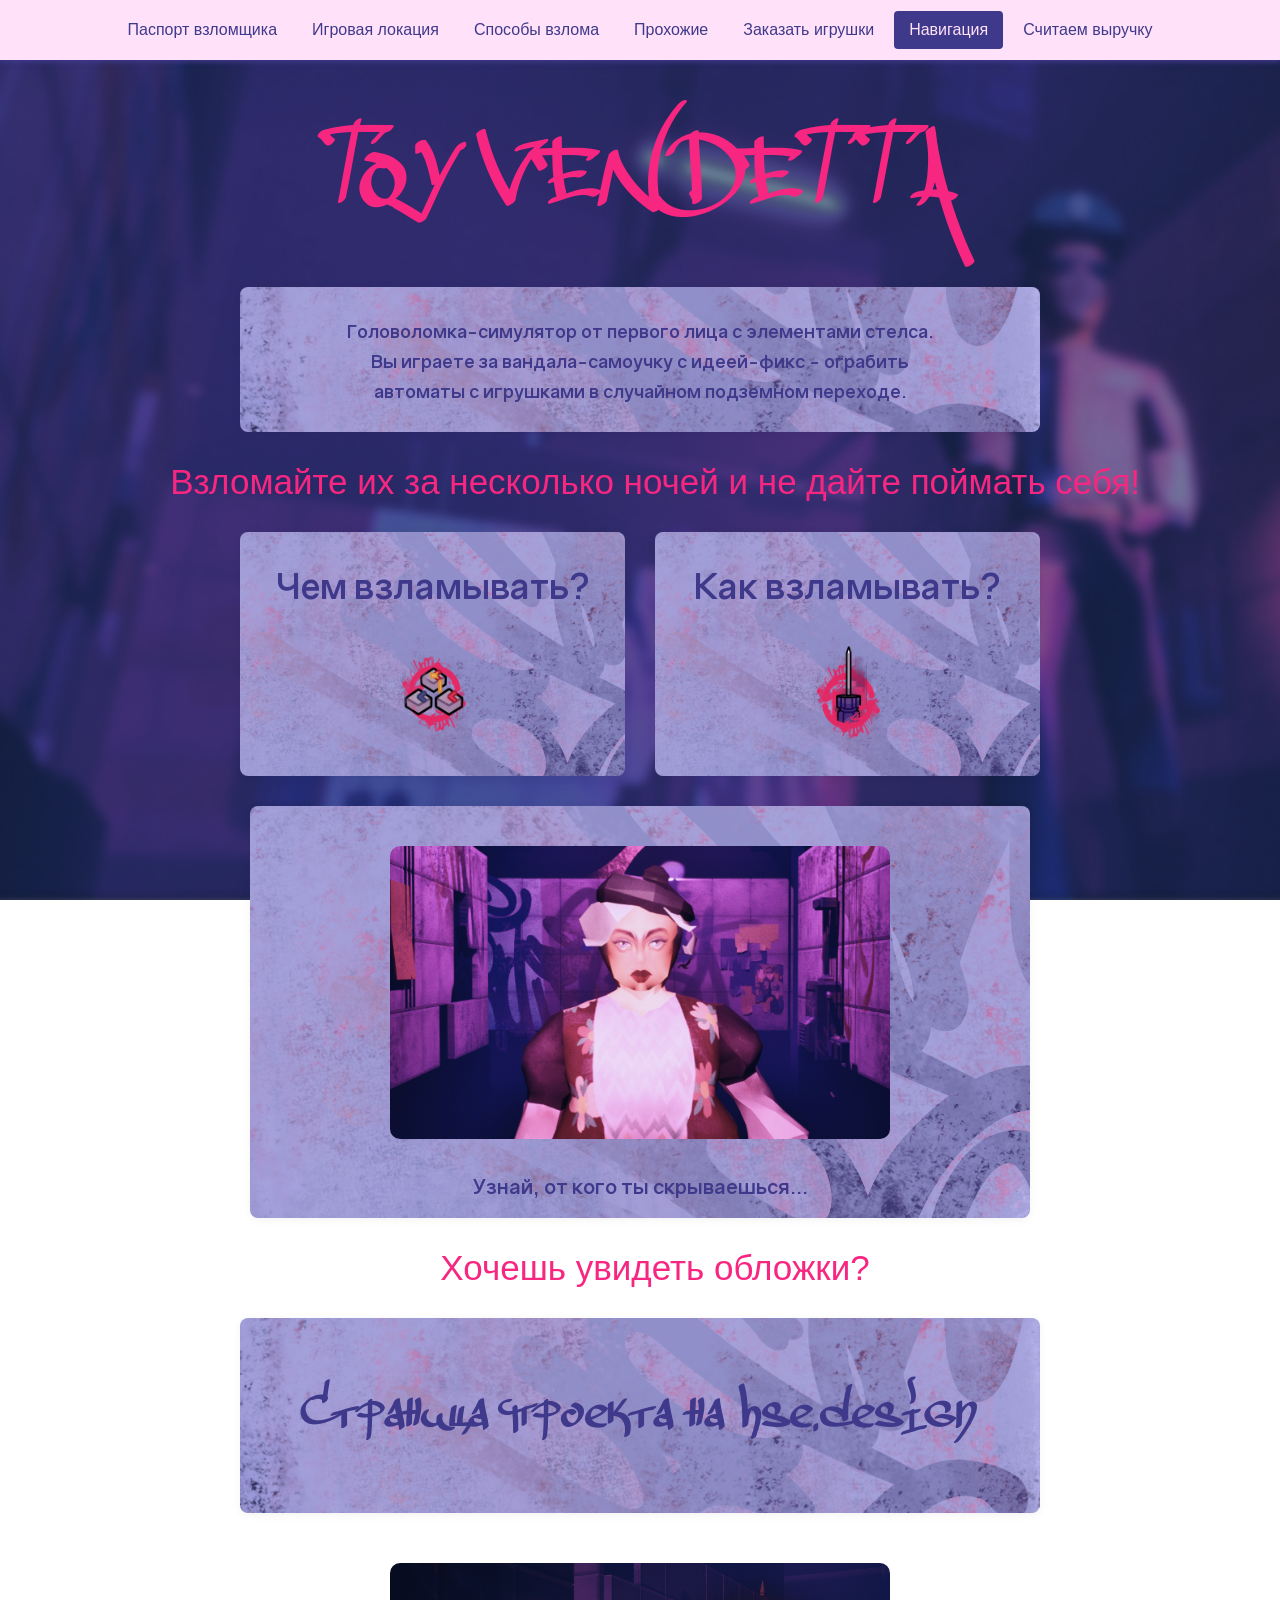
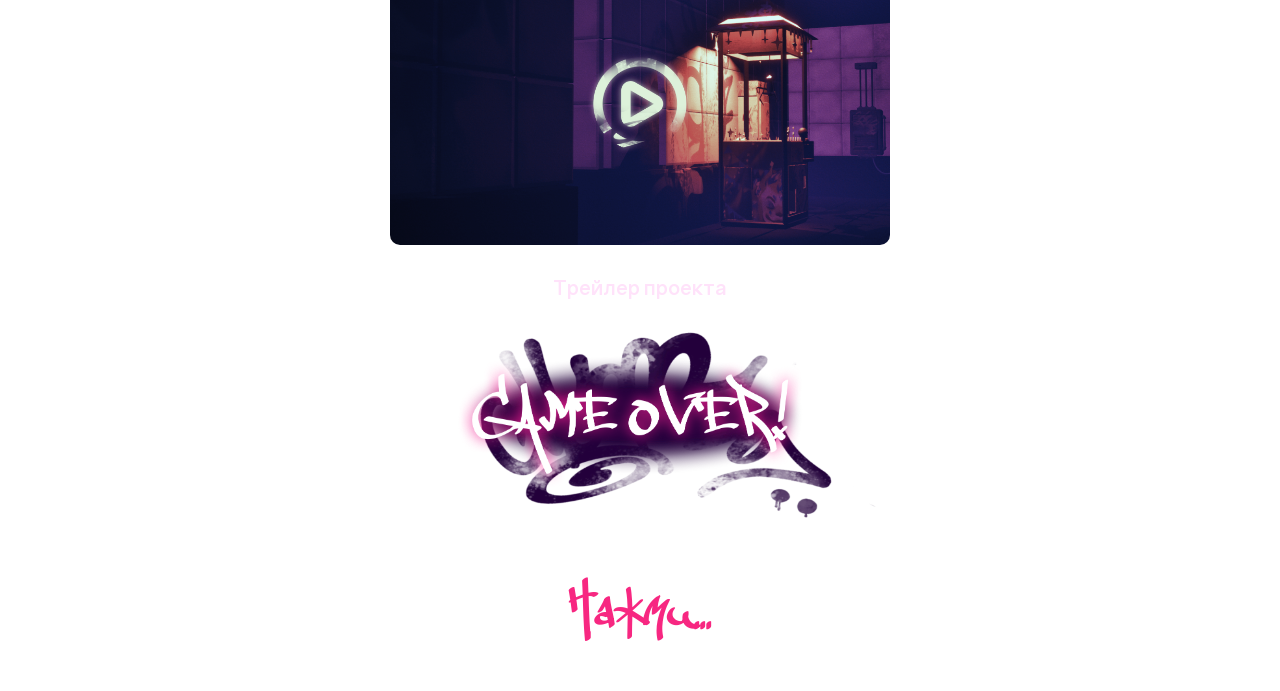
==== commit d940fbd1: "Comments" ====
--- a/index.html
+++ b/index.html
@@ -4,12 +4,10 @@
     <meta charset="UTF-8">
     <meta name="viewport" content="width=device-width, initial-scale=1.0">
     <title>Навигация</title>
-    <!-- Подключаем внешний CSS файл -->
     <link rel="stylesheet" href="styles.css">
 </head>
 <body>
 
-    <!-- Меню -->
     <nav class="navbar">
         <ul class="navbar-nav">
             <li><a href="./Passport.html">Паспорт взломщика</a></li>
@@ -24,65 +22,66 @@
 
     <h1 class="pink big thin tagtype">TOY VENDETTA</h1>
 
-<div class="content-container center-text bg-div-3">
-      <p class="purple small thin gravity">Головоломка-симулятор от первого лица с элементами стелса.</p>
-         <p class="purple small thin gravity">Вы играете за вандала-самоучку с идеей-фикс - ограбить</p>
-         <p class="purple small thin gravity">автоматы с игрушками в случайном подземном переходе.</p>
-</div>
-
-<h3 class="pink middle thin center-text">Взломайте их за несколько ночей и не дайте поймать себя!</h3>
-
-<div class="content-row">
     <div class="content-container center-text bg-div-3">
-        <h1 class="purple middle thin gravity">Чем взламывать?</h1>
-        <a href="Howtohack.html#What">
-            <div class="zoom-icon">
-                <img src="micro_2.png" alt="Чем взламывать">
-            </div>
-        </a>
+        <p class="purple small thin gravity">Головоломка-симулятор от первого лица с элементами стелса.</p>
+        <p class="purple small thin gravity">Вы играете за вандала-самоучку с идеей-фикс - ограбить</p>
+        <p class="purple small thin gravity">автоматы с игрушками в случайном подземном переходе.</p>
     </div>
 
+    <h3 class="pink middle thin center-text">Взломайте их за несколько ночей и не дайте поймать себя!</h3>
+
+    <div class="content-row">
+        <div class="content-container center-text bg-div-3">
+            <h1 class="purple middle thin gravity">Чем взламывать?</h1>
+            <a href="Howtohack.html#What">
+                <div class="zoom-icon">
+                    <img src="micro_2.png" alt="Чем взламывать">
+                </div>
+            </a>
+        </div>
+
+        <div class="content-container center-text bg-div-3">
+            <h1 class="purple middle thin gravity">Как взламывать?</h1>
+            <a href="Howtohack.html#How">
+                <div class="zoom-icon">
+                    <img src="micro_1.png" alt="Как взламывать">
+                </div>
+            </a>
+        </div>
+    </div>
+
+    <div class="content-container center-text bg-div-3" style="padding: 20px;">
+        <div class="img-block" style="margin: 0 auto;">
+            <a href="./Strangers.html">
+                <img src="strangers.png" alt="Нажми, чтобы узнать, от кого ты будешь скрываться..." class="img-block-img">
+            </a>
+            <p class="img-block-caption gravity middle" style="color: #3F398B; margin-top: 15px;">Узнай, от кого ты скрываешься...</p>
+        </div>
+    </div>
+
+    <h3 class="pink middle thin center-text">
+        <a href="Location.html#Cover">Хочешь увидеть обложки?</a>
+    </h3>
+
     <div class="content-container center-text bg-div-3">
-        <h1 class="purple middle thin gravity">Как взламывать?</h1>
-        <a href="Howtohack.html#How">
-            <div class="zoom-icon">
-                <img src="micro_1.png" alt="Как взламывать">
-            </div>
+        <p class="link-block">
+            <a href="https://hsedesign.ru/project/toy-vendetta-gejm-dizajn-75f2f31fddfb4a32b605a07e4a5bf88e"
+               class="highlight"
+               target="_blank">Страница проекта на hse.design</a>
+        </p>
+    </div>
+
+    <div class="img-block">
+        <a href="https://kinescope.io/v3mWEdd38wf9wGVhKZp3UG" target="_blank">
+            <img src="video.jpg" alt="Трейлер проекта Toy Vendetta" class="img-block-img">
         </a>
+        <p class="img-block-caption">Трейлер проекта</p>
     </div>
-</div>
 
-<!-- Див с фоном div_3, внутри которого картинка-ссылка и подпись -->
-<div class="content-container center-text bg-div-3" style="padding: 20px;">
-    <div class="img-block" style="margin: 0 auto;">
-        <a href="./Strangers.html">
-            <img src="strangers.png" alt="Нажми, чтобы узнать, от кого ты будешь скрываться..." class="img-block-img">
-        </a>
-        <p class="img-block-caption" style="color: #3F398B; gravity; middle margin-top: 15px;">Узнай, от кого ты скрываешься...</p>
-    </div>
-</div>
-
-<h3 class="pink middle thin center-text">
-    <a href="Location.html#Cover">Хочешь увидеть обложки?</a>
-</h3>
-
-<div class="content-container center-text bg-div-3">
-<p class="link-block">
-    <a href="https://hsedesign.ru/project/toy-vendetta-gejm-dizajn-75f2f31fddfb4a32b605a07e4a5bf88e"
-       class="highlight"
-       target="_blank">Страница проекта на hse.design</a>
-</p>
-</div>
-
-<!-- див с картинкой-ссылкой и подписью -->
-<div class="img-block">
-    <a href="https://kinescope.io/v3mWEdd38wf9wGVhKZp3UG">
-        <img src="video.jpg" alt="Нажми, чтобы узнать,от кого ты будешь скрываться... " class="img-block-img">
+    <a href="cover_2.png" target="_blank">
+        <img src="game_over.png" width="100" alt="Отвертка">
     </a>
-    <p class="img-block-caption">Трейлер проекта</p>
-</div>
-
-<img src="game_over.png" alt="конец">
+    <h1 class="pink big thin tagtype" style="text-align: center; font-size: 60px;">Нажми...</h1>
 
 </body>
 </html>
--- a/styles.css
+++ b/styles.css
@@ -1,4 +1,7 @@
-/* базовые настройки */
+/* ========================================= */
+/* БАЗОВЫЕ НАСТРОЙКИ СТРАНИЦЫ                */
+/* ========================================= */
+/* Общий шрифт, фоновое изображение на весь экран и отступ сверху под фиксированное меню */
 body {
     margin: 0;
     font-family: 'Verdana', Tahoma, Geneva, Verdana, sans-serif;
@@ -9,7 +12,10 @@
     padding-top: 70px;
 }
 
-/* шрифты */
+/* ========================================= */
+/* ПОДКЛЮЧЕНИЕ ШРИФТОВ                       */
+/* ========================================= */
+/* Собственные шрифты из файлов tagtype.ttf и gravity.ttf */
 @font-face {
     font-family: 'tagtype';
     src: url('tagtype.ttf');
@@ -19,21 +25,30 @@
     src: url('gravity.ttf');
 }
 
+/* Классы для применения подключённых шрифтов к элементам */
 .tagtype { font-family: 'tagtype', sans-serif; }
 .gravity { font-family: 'gravity', sans-serif; }
 
-/* цвета и размеры */
+/* ========================================= */
+/* ЦВЕТА, РАЗМЕРЫ И НАЧЕРТАНИЕ ТЕКСТА        */
+/* ========================================= */
+/* Цвета текста: светло-розовый и ярко-розовый */
 .purple { color: #FFE2FA; }
 .pink   { color: rgb(247, 39, 129); }
 
+/* Размеры шрифта: крупный, средний, мелкий */
 .big { font-size: 100px; margin-bottom: 40px; }
 .middle { font-size: 35px; }
 .small  { font-size: 18px; }
 
+/* Толщина шрифта: жирный и тонкий */
 .bold { font-weight: 700; }
 .thin { font-weight: 100; }
 
-/* навигационная панель */
+/* ========================================= */
+/* НАВИГАЦИОННАЯ ПАНЕЛЬ (ГЛАВНОЕ МЕНЮ)       */
+/* ========================================= */
+/* Меню закреплено вверху окна и остаётся на месте при прокрутке */
 .navbar {
     position: fixed;
     top: 0;
@@ -44,6 +59,7 @@
     z-index: 1000;
 }
 
+/* Список пунктов меню: горизонтальный ряд по центру, без маркеров */
 .navbar-nav {
     display: flex;
     justify-content: center;
@@ -55,6 +71,7 @@
     gap: 5px;
 }
 
+/* Оформление ссылок меню */
 .navbar-nav a {
     display: block;
     padding: 10px 15px;
@@ -65,31 +82,40 @@
     transition: all 0.3s ease;
 }
 
+/* Выделение пункта при наведении и для текущей страницы (класс active) */
 .navbar-nav a:hover,
 .navbar-nav a.active {
     background-color: #3F398B;
     color: #FFE2FA;
 }
 
-/* заголовки и параграфы */
+/* ========================================= */
+/* ЗАГОЛОВКИ И ПАРАГРАФЫ                     */
+/* ========================================= */
+/* Отступы заголовков h1 и h3 */
 h1, h3 {
     margin-top: 3px;
     margin-bottom: 30px;
     margin-left: 30px;
 }
 
+/* Отступы обычных абзацев */
 p {
     margin-top: 3px;
     margin-bottom: 0;
     margin-left: 30px;
 }
 
+/* Абзацы со шрифтом tagtype без вертикальных отступов */
 p.tagtype {
     margin-top: 0;
     margin-bottom: 0;
 }
 
-/* контейнер контента */
+/* ========================================= */
+/* КОНТЕЙНЕР КОНТЕНТА                        */
+/* ========================================= */
+/* Светлая карточка фиксированной ширины по центру страницы, элементы внутри располагаются столбцом */
 .content-container {
     width: 740px;
     margin: 0 auto 30px auto;
@@ -105,30 +131,37 @@
     gap: 5px;
 }
 
-/* компенсация отступов у детей */
+/* Внутри контейнера у заголовков и абзацев убирается левый отступ */
 .content-container h1,
 .content-container h3,
 .content-container p {
     margin-left: 0;
 }
 
-/* текст внутри контейнера должен быть тёмным */
+/* Текст с классом purple внутри светлого контейнера делается тёмным для читаемости */
 .content-container .purple {
     color: #3F398B;
 }
 
-/* списки внутри контейнера */
+/* ========================================= */
+/* СПИСКИ ВНУТРИ КОНТЕЙНЕРА                  */
+/* ========================================= */
+/* Отступы и положение маркеров */
 .content-container ul,
 .content-container ol {
     padding-left: 20px;
     list-style-position: inside;
 }
 
+/* В блоках с центрированным текстом: маркированный список с точками, нумерованный с цифрами */
 .content-container.center-text ul { list-style-type: disc; }
 .content-container.center-text ol { list-style-type: decimal; }
 .content-container li { margin-bottom: 5px; }
 
-/* поля ввода */
+/* ========================================= */
+/* ПОЛЯ ВВОДА И КНОПКИ ВНУТРИ КОНТЕЙНЕРА     */
+/* ========================================= */
+/* Многострочное поле: на всю ширину контейнера */
 .content-container textarea {
     width: 100%;
     box-sizing: border-box;
@@ -138,6 +171,7 @@
     font-family: inherit;
 }
 
+/* Однострочные текстовые и числовые поля */
 .content-container input[type="number"],
 .content-container input[type="text"] {
     padding: 5px;
@@ -145,6 +179,7 @@
     border-radius: 4px;
 }
 
+/* Кнопки формы: тёмно-фиолетовый фон, светлый текст */
 .content-container input[type="button"] {
     padding: 8px 15px;
     background-color: #3F398B;
@@ -155,11 +190,15 @@
     transition: background 0.3s;
 }
 
+/* Состояние кнопки при наведении */
 .content-container input[type="button"]:hover {
     background-color: #3F398B;
 }
 
-/* списки на странице (вне контейнеров) */
+/* ========================================= */
+/* СПИСКИ ВНЕ КОНТЕЙНЕРОВ                    */
+/* ========================================= */
+/* Общие отступы для списков, расположенных прямо на странице */
 ul, ol {
     padding-left: 20px;
     margin-top: 10px;
@@ -167,7 +206,10 @@
     list-style-position: inside;
 }
 
-/* центрирование текста вне контейнеров */
+/* ========================================= */
+/* ЦЕНТРИРОВАНИЕ ТЕКСТА ВНЕ КОНТЕЙНЕРОВ      */
+/* ========================================= */
+/* Заголовки, абзацы и списки, являющиеся прямыми потомками body, выравниваются по центру */
 body > h1,
 body > p,
 body > ul,
@@ -175,37 +217,47 @@
     text-align: center;
 }
 
+/* Для таких списков убирается левый отступ */
 body > ul,
 body > ol {
     padding-left: 0;
     list-style-position: inside;
 }
 
+/* Для таких заголовков и абзацев убирается левый отступ */
 body > h1,
 body > p {
     margin-left: 0;
 }
 
-/* блок со ссылкой */
+/* ========================================= */
+/* БЛОК СО ССЫЛКОЙ                           */
+/* ========================================= */
+/* Контейнер для крупной текстовой ссылки по центру */
 .link-block {
     text-align: center;
     margin-top: 0;
     margin-bottom: 30px;
 }
 
+/* Крупная ссылка шрифтом tagtype */
 .highlight {
     color: #3F398B;
     text-decoration: none;
     font-size: 60px;
     font-family: 'tagtype', sans-serif;
-    font-weight: 100; /* Принудительно тонкий шрифт */
-}
-
+    font-weight: 100;
+}
+
+/* Смена цвета ссылки при наведении */
 .highlight:hover {
     color: rgb(247, 39, 129);
 }
 
-/* картинка-ссылка */
+/* ========================================= */
+/* КАРТИНКА-ССЫЛКА (ПРЕВЬЮ)                  */
+/* ========================================= */
+/* Адаптивное превью с закруглёнными углами */
 .preview-img {
     display: inline-block;
     width: 100%;
@@ -215,12 +267,16 @@
     transition: transform 0.3s ease, box-shadow 0.3s ease;
 }
 
+/* Лёгкое увеличение и тень при наведении */
 .preview-img:hover {
     transform: scale(1.03);
     box-shadow: 0 8px 20px rgba(0, 0, 0, 0.25);
 }
 
-/* два блока в одну строку */
+/* ========================================= */
+/* ДВА БЛОКА В ОДНУ СТРОКУ                   */
+/* ========================================= */
+/* Строка, в которой контейнеры стоят рядом и одинаковы по высоте */
 .content-row {
     display: flex;
     gap: 30px;
@@ -229,6 +285,7 @@
     align-items: stretch;
 }
 
+/* Контейнеры внутри строки делят ширину поровну */
 .content-row .content-container {
     flex: 1 1 0;
     width: auto;
@@ -237,9 +294,13 @@
     min-width: 0;
 }
 
+/* Центрирование текста */
 .center-text { text-align: center; }
 
-/* стили картинок */
+/* ========================================= */
+/* СТИЛИ КАРТИНОК                            */
+/* ========================================= */
+/* Общие правила для всех изображений: адаптивная ширина, выравнивание по центру */
 img {
     max-width: 500px;
     width: 100%;
@@ -248,6 +309,7 @@
     margin: 20px auto;
 }
 
+/* Блок «картинка + подпись» по центру */
 .img-block {
     display: flex;
     flex-direction: column;
@@ -257,6 +319,7 @@
     max-width: 500px;
 }
 
+/* Картинка внутри блока: скруглённые углы и плавное увеличение при наведении */
 .img-block-img {
     width: 100%;
     max-width: 600px;
@@ -270,6 +333,7 @@
     transform: scale(1.03);
 }
 
+/* Подпись под картинкой */
 .img-block-caption {
     margin: 10px 0 0 0;
     font-size: 20px;
@@ -282,6 +346,7 @@
 /* ========================================= */
 /* ГАЛЕРЕЯ: Инструменты и Алгоритм           */
 /* ========================================= */
+/* Ряд изображений по центру с переносом на новую строку */
 .gallery_howtohack {
     display: flex;
     flex-direction: row;
@@ -294,6 +359,7 @@
     width: 100%;             
 }
 
+/* Изображения галереи: по три в ряд, одинаковая высота, обрезка по размеру */
 .gallery_howtohack img {
     width: 31%;              /* Ровно по 3 штуки в ряд */
     height: 250px;           
@@ -308,6 +374,7 @@
 /* ========================================= */
 /* ГАЛЕРЕЯ: Обложки                          */
 /* ========================================= */
+/* Ряд обложек без переноса: три изображения в одну строку */
 .gallery_cover {
     display: flex;
     flex-direction: row;
@@ -320,6 +387,7 @@
     padding: 0 20px;         
 }
 
+/* Изображения обложек: ширина около трети ряда, ограниченная высота */
 .gallery_cover img {
     width: 32%;              
     height: auto;            
@@ -329,7 +397,10 @@
     transition: transform 0.3s ease, box-shadow 0.3s ease;
 }
 
-/* блок с зумом */
+/* ========================================= */
+/* БЛОК С УВЕЛИЧЕНИЕМ (ИКОНКА-ССЫЛКА)       */
+/* ========================================= */
+/* Квадратная иконка 100x100, увеличивающаяся при наведении */
 .zoom-icon {
     display: inline-block;
     width: 100px;
@@ -338,6 +409,7 @@
     cursor: pointer;
 }
 
+/* Картинка внутри иконки заполняет весь квадрат */
 .zoom-icon img {
     width: 100%;
     height: 100%;
@@ -348,26 +420,36 @@
     border-radius: 8px;
 }
 
+/* ========================================= */
+/* ССЫЛКИ ВНУТРИ ЗАГОЛОВКОВ h3               */
+/* ========================================= */
+/* Ссылка наследует цвет заголовка и не подчёркивается */
 h3 a {
     color: inherit;
     text-decoration: none;
 }
 
+/* Смена цвета при наведении */
 h3 a:hover {
     color: rgb(247, 39, 129);
 }
 
+/* Увеличение иконки при наведении; z-index выводит её поверх соседних элементов */
 .zoom-icon:hover {
     transform: scale(1.3);
     position: relative;
     z-index: 10;
 }
 
+/* ========================================= */
+/* ЗАКЛАДКИ (ЯКОРЯ)                          */
+/* ========================================= */
+/* Отступ при переходе к разделу, чтобы заголовок не скрывался под фиксированным меню */
 #What, #How {
     scroll-margin-top: 80px;
 }
 
-/* таблица */
+/* Якорные элементы-ссылки <a id="..."> невидимы, но служат целью перехода */
 a[id] {
     scroll-margin-top: 80px;
     display: block;
@@ -375,6 +457,10 @@
     visibility: hidden;
 }
 
+/* ========================================= */
+/* ТАБЛИЦЫ: ПОДПИСИ И ТЕКСТ                  */
+/* ========================================= */
+/* Мелкая подпись под изображением */
 .caption {
     display: block;
     font-size: 12px;
@@ -383,6 +469,7 @@
     font-family: 'gravity', sans-serif;
 }
 
+/* Текст на картинке или фоне: полупрозрачная плашка для читаемости */
 .on-bg {
     background-color: rgba(255, 226, 250, 0.8);
     padding: 4px 10px;
@@ -393,17 +480,20 @@
     display: inline-block;
 }
 
+/* Заголовки внутри таблицы */
 table h2, table h3 {
     margin-top: 0;
     color: #3F398B;
     font-family: 'gravity', sans-serif;
 }
 
+/* Абзацы внутри таблицы */
 table p {
     margin: 0 0 8px 0;
     color: #333;
 }
 
+/* Изображения внутри таблицы: не шире ячейки, без внешних отступов */
 table img {
     max-width: 100%;
     height: auto;
@@ -411,11 +501,16 @@
     margin: 0;
 }
 
+/* Изображения в ячейках с выравниванием вправо прижимаются к правому краю */
 td[align="right"] img {
     margin-left: auto;
     margin-right: 0;
 }
 
+/* ========================================= */
+/* ССЫЛКИ ВНУТРИ АБЗАЦЕВ                     */
+/* ========================================= */
+/* Оформление ссылок в тексте */
 p a {
     color: #3F398B;
     text-decoration: none;
@@ -423,21 +518,30 @@
     padding: 0 5px;
 }
 
+/* Подчёркивание и смена цвета при наведении */
 p a:hover {
     color: rgb(247, 39, 129);
     text-decoration: underline;
 }
 
+/* ========================================= */
+/* ТАБЛИЦЫ: РАМКИ И ПРОМЕЖУТКИ               */
+/* ========================================= */
+/* Розовая рамка ячеек */
 table td, table th {
     border: 5px solid rgb(247, 39, 129);
 }
 
+/* Раздельные границы ячеек с промежутками между ними */
 table {
     border-collapse: separate;
     border-spacing: 15px;
 }
 
-/* паспорт */
+/* ========================================= */
+/* ПАСПОРТ                                   */
+/* ========================================= */
+/* Основной блок паспорта: фон-шаблон, внутри абсолютно позиционируются данные */
 .passport {
     position: relative;
     width: 1366px;
@@ -450,6 +554,7 @@
     z-index: 1;
 }
 
+/* Общие свойства текстовых строк паспорта (позиция задаётся ниже) */
 .passport > div {
     position: absolute;
     color: #000000;
@@ -459,7 +564,7 @@
     z-index: 2;
 }
 
-/* координаты строк паспорта */
+/* Координаты строк паспорта: кем выдан, дата выдачи, фамилия, имя, отчество, пол, дата рождения */
 .passport .issued { left: 700px; top: 200px; width: 500px; }
 .passport .date_of_issue { left: 700px; top: 240px; }
 .passport .fio { left: 700px; top: 400px; }
@@ -468,6 +573,7 @@
 .passport .gender { left: 700px; top: 490px; }
 .passport .data_b { left: 700px; top: 520px; }
 
+/* Блок с фотографией владельца паспорта */
 .passport .img {
     position: absolute;
     left: 100px;
@@ -475,6 +581,7 @@
     z-index: 1;
 }
 
+/* Размер и обрезка фотографии */
 .passport .img img {
     display: block;
     width: 200px;
@@ -482,7 +589,10 @@
     object-fit: cover;
 }
 
-/* кнопка перевода */
+/* ========================================= */
+/* КНОПКА ПЕРЕВОДА (КИРИЛЛИЦА / ЛАТИНИЦА)    */
+/* ========================================= */
+/* Внешний вид кнопки: тёмный фон, светлый текст, тень */
 .translate-btn {
     padding: 10px 20px;
     background-color: #3F398B;
@@ -497,6 +607,7 @@
     transition: 0.3s;
 }
 
+/* При наведении цвета инвертируются, появляется рамка */
 .translate-btn:hover {
     background-color: #FFE2FA;
     color: #3F398B;
@@ -506,6 +617,7 @@
 /* ============================================ */
 /* ФОН КАРТИНКОЙ ДЛЯ БЛОКОВ                     */
 /* ============================================ */
+/* Фоновое изображение div_3.png с полупрозрачной светлой подложкой */
 .bg-div-3 {
     background-image: url('div_3.png');
     background-size: cover;
